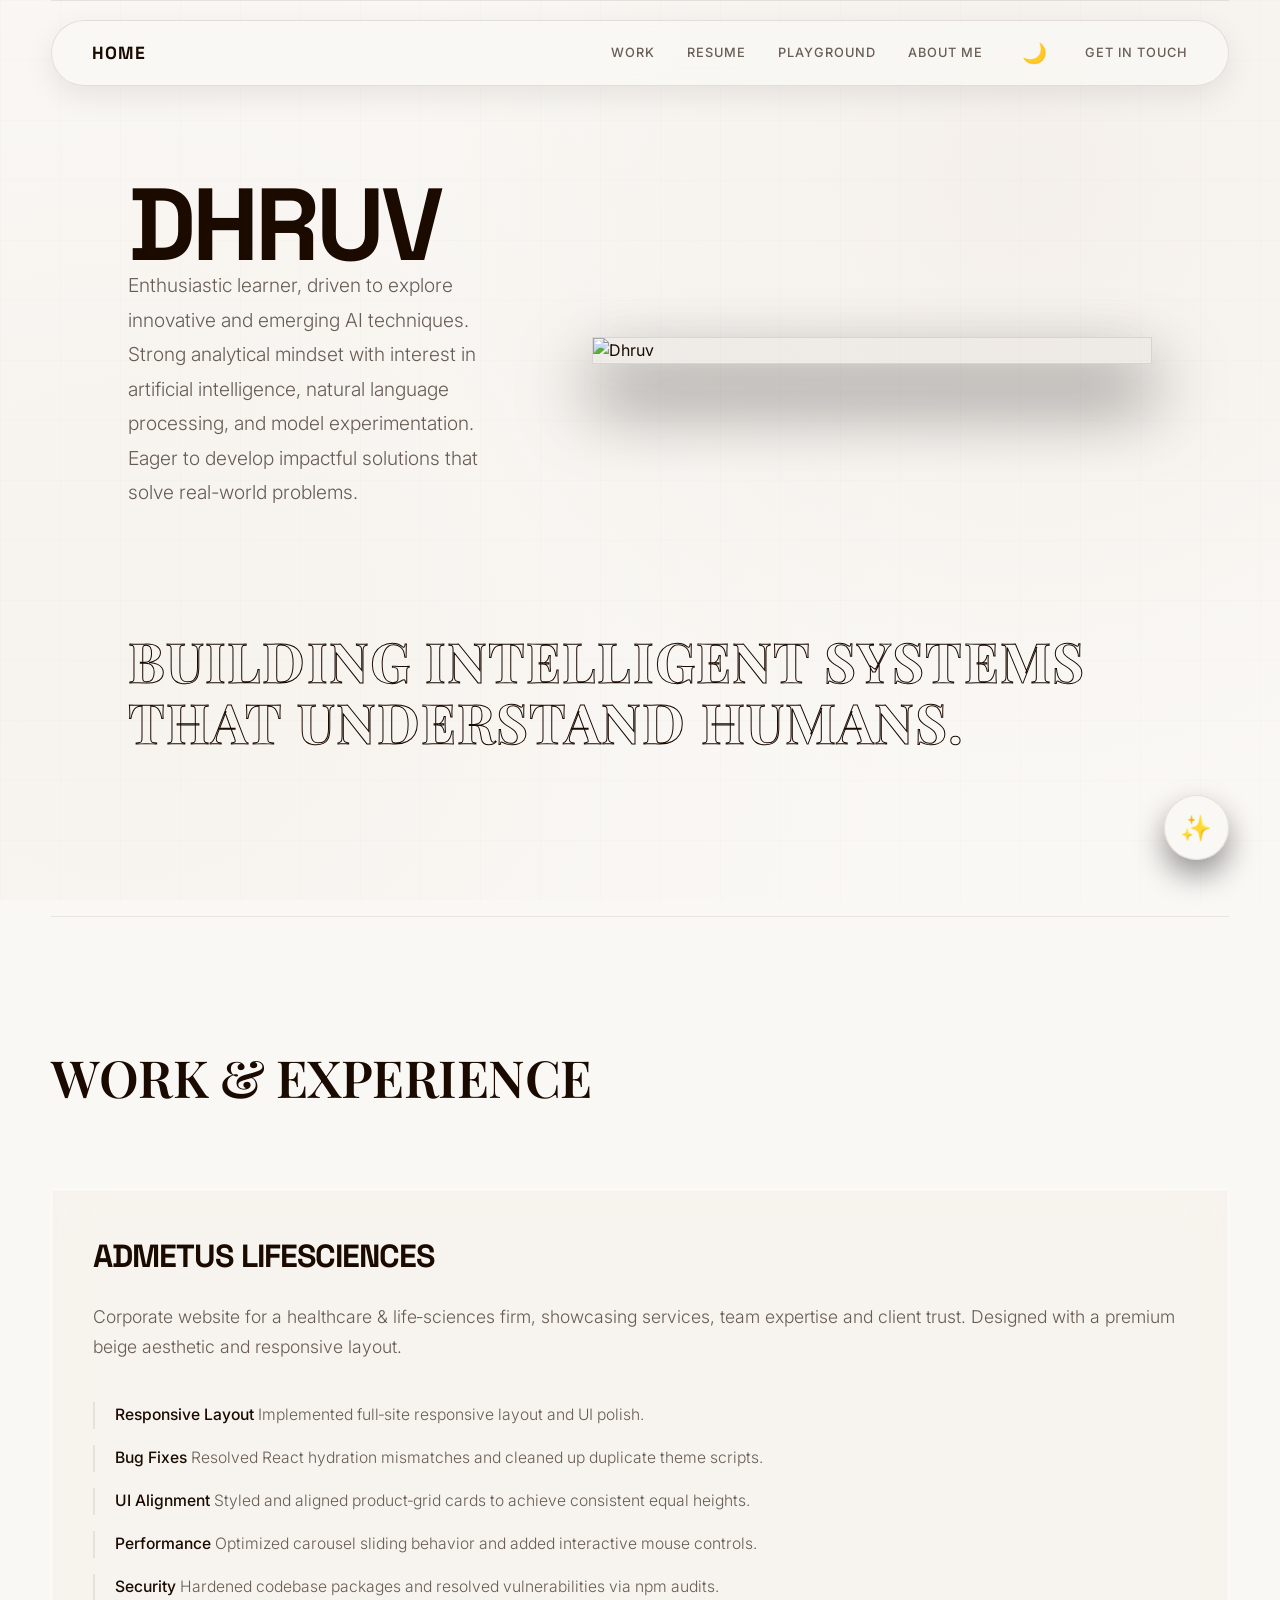
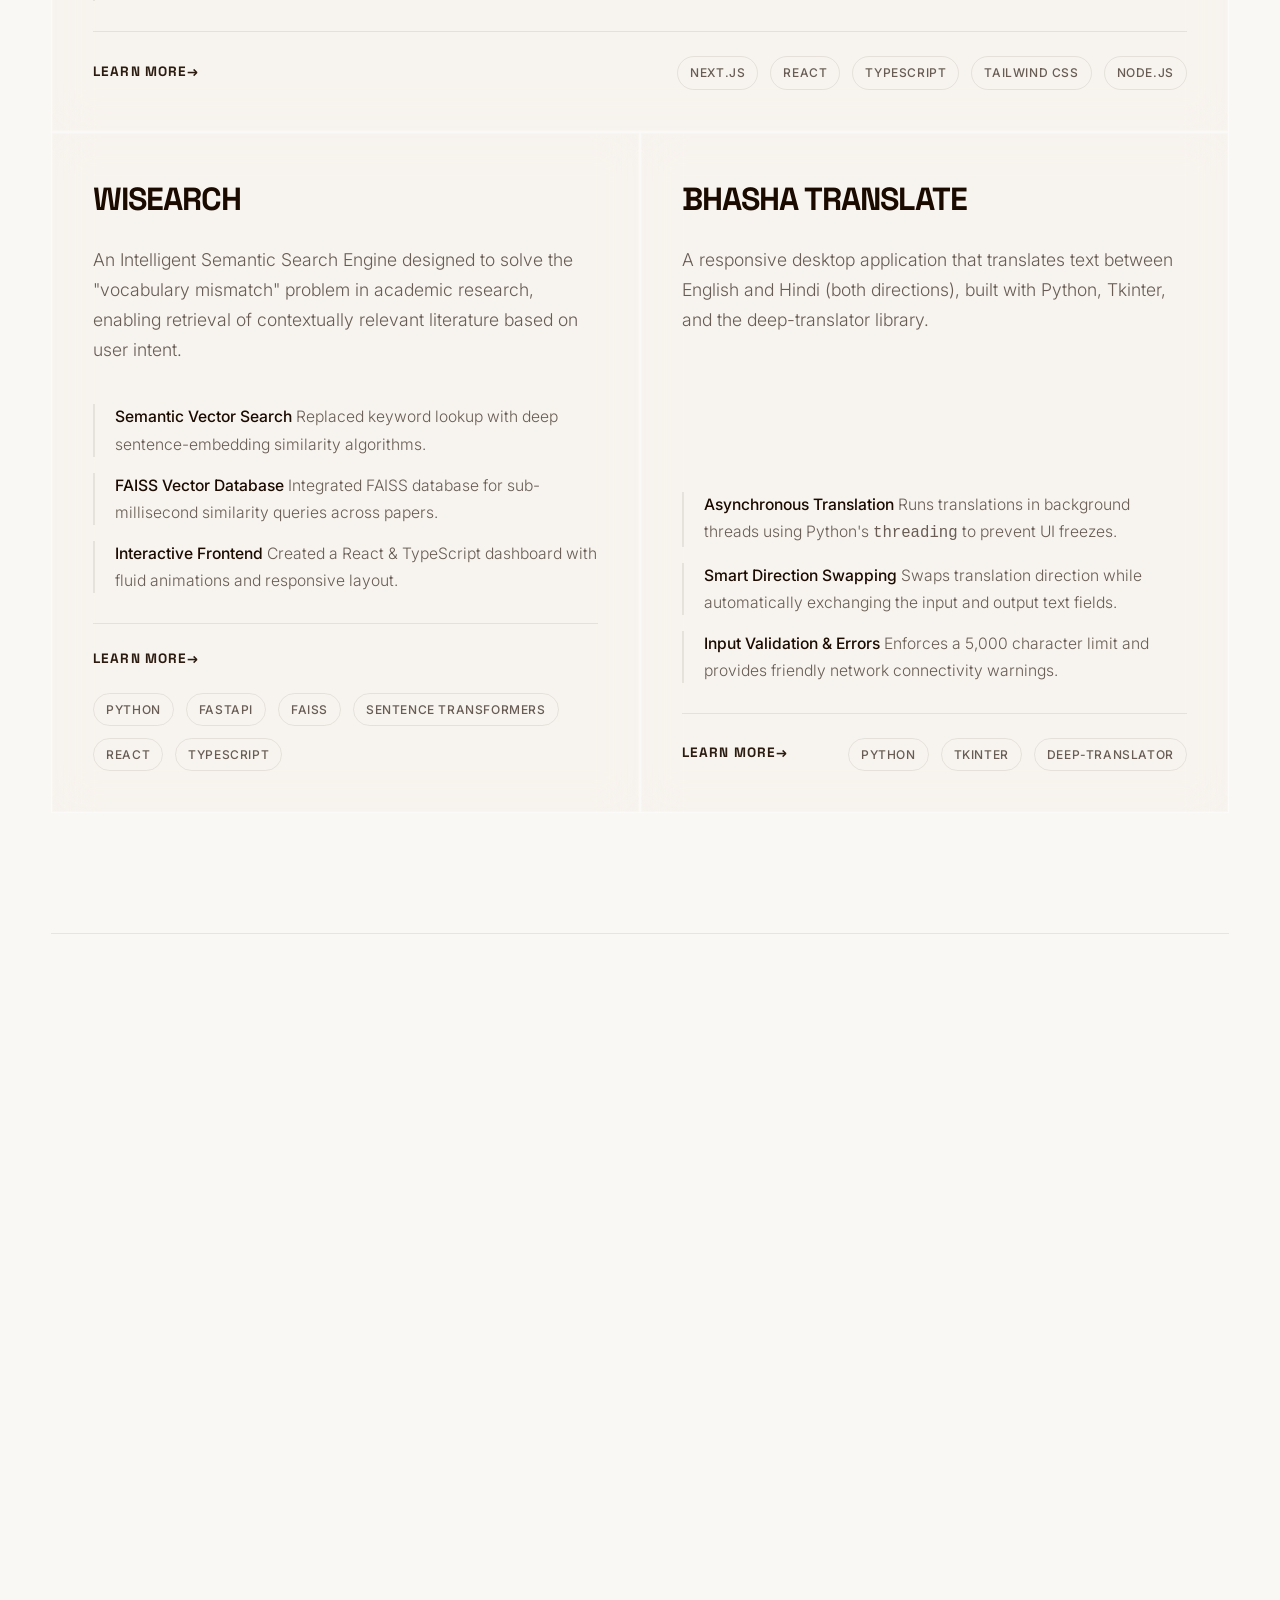
==== index.html @ 352e8704 "feat: update chatbot UI with new avatar, branding, and stylized control buttons" ====
<!DOCTYPE html>
<html lang="en">

<head>
    <meta charset="UTF-8">
    <meta name="viewport" content="width=device-width, initial-scale=1.0">
    <meta http-equiv="Cache-Control" content="no-cache, no-store, must-revalidate">
    <meta http-equiv="Pragma" content="no-cache">
    <meta http-equiv="Expires" content="0">
    <title>Dhruv — Personal Portfolio</title>
    <meta name="description" content="Dhruv's personal portfolio — Aspiring AI Engineer, Web Developer, and creative thinker building intelligent human-AI systems.">
    <link rel="icon" type="image/x-icon" href="favicon.ico">
    
    <!-- Open Graph / Facebook -->
    <meta property="og:type" content="website">
    <meta property="og:url" content="https://dhruv-portfolio-black.vercel.app/">
    <meta property="og:title" content="Dhruv — Personal Portfolio">
    <meta property="og:description" content="Aspiring AI Engineer and Web Developer building intelligent systems at the intersection of technology and human interaction.">
    <meta property="og:image" content="https://dhruv-portfolio-black.vercel.app/photo-3.png">

    <!-- Twitter -->
    <meta property="twitter:card" content="summary_large_image">
    <meta property="twitter:url" content="https://dhruv-portfolio-black.vercel.app/">
    <meta property="twitter:title" content="Dhruv — Personal Portfolio">
    <meta property="twitter:description" content="Aspiring AI Engineer and Web Developer building intelligent systems at the intersection of technology and human interaction.">
    <meta property="twitter:image" content="https://dhruv-portfolio-black.vercel.app/photo-3.png">

    <link rel="preconnect" href="https://fonts.googleapis.com">
    <link rel="preconnect" href="https://fonts.gstatic.com" crossorigin>
    <link
        href="https://fonts.googleapis.com/css2?family=Inter:wght@300;400;500;600;700&family=Playfair+Display:ital,wght@0,400;0,600;0,700;1,400&family=Space+Grotesk:wght@500;600;700;900&display=swap"
        rel="stylesheet">
    <link rel="stylesheet" href="style.css?v=3">
</head>

<body>
    <script>
        (function() {
            const storedTheme = localStorage.getItem('theme');
            const theme = storedTheme || (window.matchMedia('(prefers-color-scheme: light)').matches ? 'light' : 'dark');
            if (theme === 'light') {
                document.body.classList.add('light-mode');
            }
        })();
    </script>

    <nav>
        <a href="#home" class="nav-home">Home</a>
        <div class="nav-links">
            <a href="#work">Work</a>
            <a href="Dhruv_Resume.pdf" target="_blank" rel="noopener noreferrer">Resume</a>
            <a href="#playground">Playground</a>
            <a href="about.html">About Me</a>
            <button class="theme-toggle" id="themeToggle" aria-label="Toggle theme">
                <span class="theme-emoji">🌞</span>
            </button>
            <a href="#connect">Get in touch</a>
        </div>
    </nav>

    <div class="container">

        <section class="hero" id="home">
            <div class="hero-grid-split">
                <div class="hero-left-col">
                    <h1 class="hero-name-editorial">DHRUV</h1>
                    <p class="hero-bio-editorial">
                        Enthusiastic learner, driven to explore innovative and emerging AI techniques. Strong analytical
                        mindset with interest in artificial intelligence, natural language processing, and model
                        experimentation. Eager to develop impactful solutions that solve real-world problems.
                    </p>
                </div>
                <div class="hero-right-col">
                    <div class="portrait-frame-editorial">
                        <img src="photo-3.png" alt="Dhruv" class="hero-portrait-editorial">
                    </div>
                </div>
            </div>

            <div class="hero-massive">
                <div class="massive-row">
                    <span class="massive-text">Building intelligent systems<br>that understand humans.</span>
                </div>
            </div>
        </section>

        <section id="work">
            <h2 class="section-header">Work & Experience</h2>
            <div class="work-grid">

                <!-- Project: Admetus -->
                <div class="project-card large-card" id="project-admetus">
                    <h3>Admetus LifeSciences</h3>
                    <p class="brief">Corporate website for a healthcare &amp; life‑sciences firm, showcasing services,
                        team expertise and client trust. Designed with a premium beige aesthetic and responsive layout.
                    </p>

                    <div class="project-details-list">
                        <div class="detail-item">
                            <strong>Responsive Layout</strong> Implemented full‑site responsive layout and UI polish.
                        </div>
                        <div class="detail-item">
                            <strong>Bug Fixes</strong> Resolved React hydration mismatches and cleaned up duplicate
                            theme scripts.
                        </div>
                        <div class="detail-item">
                            <strong>UI Alignment</strong> Styled and aligned product‑grid cards to achieve consistent
                            equal heights.
                        </div>
                        <div class="detail-item">
                            <strong>Performance</strong> Optimized carousel sliding behavior and added interactive mouse
                            controls.
                        </div>
                        <div class="detail-item">
                            <strong>Security</strong> Hardened codebase packages and resolved vulnerabilities via npm
                            audits.
                        </div>
                    </div>

                    <div class="project-card-footer">
                        <a href="dhruv-work-admetus.html" class="learn-more" aria-label="Learn more about Admetus LifeSciences">Learn more</a>
                        <div class="tags">
                            <span class="tag">Next.js</span>
                            <span class="tag">React</span>
                            <span class="tag">TypeScript</span>
                            <span class="tag">Tailwind CSS</span>
                            <span class="tag">Node.js</span>
                        </div>
                    </div>
                </div>

                <!-- Project: WiSearch -->
                <div class="project-card" id="project-wisearch">
                    <h3>WiSearch</h3>
                    <p class="project-desc">
                        An Intelligent Semantic Search Engine designed to solve the "vocabulary mismatch" problem in
                        academic research, enabling retrieval of contextually relevant literature based on user intent.
                    </p>

                    <div class="project-details-list">
                        <div class="detail-item">
                            <strong>Semantic Vector Search</strong> Replaced keyword lookup with deep sentence-embedding
                            similarity algorithms.
                        </div>
                        <div class="detail-item">
                            <strong>FAISS Vector Database</strong> Integrated FAISS database for sub-millisecond
                            similarity queries across papers.
                        </div>
                        <div class="detail-item">
                            <strong>Interactive Frontend</strong> Created a React & TypeScript dashboard with fluid
                            animations and responsive layout.
                        </div>
                    </div>

                    <div class="project-card-footer">
                        <a href="dhruv-work-wisearch.html" class="learn-more" aria-label="Learn more about WiSearch">Learn more</a>
                        <div class="tags">
                            <span class="tag">Python</span>
                            <span class="tag">FastAPI</span>
                            <span class="tag">FAISS</span>
                            <span class="tag">Sentence Transformers</span>
                            <span class="tag">React</span>
                            <span class="tag">TypeScript</span>
                        </div>
                    </div>
                </div>

                <!-- Project: Bhasha Translate -->
                <div class="project-card" id="project-bhasha">
                    <h3>Bhasha Translate</h3>
                    <p class="project-desc">
                        A responsive desktop application that translates text between English and Hindi (both
                        directions), built with Python, Tkinter, and the deep-translator library.
                    </p>

                    <div class="project-details-list">
                        <div class="detail-item">
                            <strong>Asynchronous Translation</strong> Runs translations in background threads using
                            Python's <code>threading</code> to prevent UI freezes.
                        </div>
                        <div class="detail-item">
                            <strong>Smart Direction Swapping</strong> Swaps translation direction while automatically
                            exchanging the input and output text fields.
                        </div>
                        <div class="detail-item">
                            <strong>Input Validation &amp; Errors</strong> Enforces a 5,000 character limit and provides
                            friendly network connectivity warnings.
                        </div>
                    </div>

                    <div class="project-card-footer">
                        <a href="dhruv-work-bhasha.html" class="learn-more" aria-label="Learn more about Bhasha Translate">Learn more</a>
                        <div class="tags">
                            <span class="tag">Python</span>
                            <span class="tag">Tkinter</span>
                            <span class="tag">deep-translator</span>
                        </div>
                    </div>
                </div>

            </div>
        </section>


        <section id="playground">
            <h2 class="section-header">Recruiter Playground</h2>
            <div class="playground-area">
                <textarea id="jdInput"
                    placeholder="Paste a Job Description here to see how my profile matches the role..."></textarea>
                <button class="hero-btn" id="analyzeBtn"
                    style="margin: 0; background: transparent;">✨ Analyze Alignment</button>

                <div id="matchResult" class="match-result">
                    <div style="margin-bottom: 10px; font-weight: 500; text-transform: uppercase; font-size: 0.85rem;">
                        System Output</div>
                    <div id="matchContent" style="font-size: 1.1rem; font-weight: 300; white-space: pre-wrap;"></div>
                </div>
            </div>
        </section>

        <section id="connect" class="connect-section">
            <div class="connect-heading">LET'S BUILD SOMETHING.</div>
            <br>
            <div class="connect-sub">Whether it's an internship, a collaboration, or just a curious
                conversation<br>about AI — I'm always open.</div>

            <div class="connect-grid">
                <!-- Left Column: Contact Cards -->
                <div style="display: flex; flex-direction: column; gap: 20px;">
                    <!-- Email Card -->
                    <div class="contact-card" style="cursor: default;">
                        <div class="contact-icon">
                            <svg xmlns="http://www.w3.org/2000/svg" width="20" height="20" viewBox="0 0 24 24"
                                fill="none" stroke="currentColor" stroke-width="2" stroke-linecap="round"
                                stroke-linejoin="round">
                                <path d="M4 4h16c1.1 0 2 .9 2 2v12c0 1.1-.9 2-2 2H4c-1.1 0-2-.9-2-2V6c0-1.1.9-2 2-2z">
                                </path>
                                <polyline points="22,6 12,13 2,6"></polyline>
                            </svg>
                        </div>
                        <div class="contact-info">
                            <h4>Email</h4>
                            <p id="emailToCopy">danesdave2023@gmail.com</p>
                        </div>
                        <button class="contact-copy-btn" id="copyBtn" title="Copy Email">
                            <svg xmlns="http://www.w3.org/2000/svg" width="16" height="16" viewBox="0 0 24 24"
                                fill="none" stroke="currentColor" stroke-width="2" stroke-linecap="round"
                                stroke-linejoin="round">
                                <rect x="9" y="9" width="13" height="13" rx="2" ry="2"></rect>
                                <path d="M5 15H4a2 2 0 0 1-2-2V4a2 2 0 0 1 2-2h9a2 2 0 0 1 2 2v1"></path>
                            </svg>
                        </button>
                    </div>

                    <!-- LinkedIn Card -->
                    <a href="https://www.linkedin.com/in/dhruv-lohchab" target="_blank" rel="noopener noreferrer" class="contact-card">
                        <div class="contact-icon">
                            <svg xmlns="http://www.w3.org/2000/svg" width="20" height="20" viewBox="0 0 24 24"
                                fill="none" stroke="currentColor" stroke-width="2" stroke-linecap="round"
                                stroke-linejoin="round">
                                <path
                                    d="M16 8a6 6 0 0 1 6 6v7h-4v-7a2 2 0 0 0-2-2 2 2 0 0 0-2 2v7h-4v-7a6 6 0 0 1 6-6z">
                                </path>
                                <rect x="2" y="9" width="4" height="12"></rect>
                                <circle cx="4" cy="4" r="2"></circle>
                            </svg>
                        </div>
                        <div class="contact-info">
                            <h4>LinkedIn</h4>
                            <p>linkedin.com/in/dhruv-lohchab</p>
                        </div>
                    </a>

                    <!-- GitHub Card -->
                    <a href="https://github.com/Dhruv-Lohchab" target="_blank" rel="noopener noreferrer" class="contact-card">
                        <div class="contact-icon">
                            <svg xmlns="http://www.w3.org/2000/svg" width="20" height="20" viewBox="0 0 24 24"
                                fill="none" stroke="currentColor" stroke-width="2" stroke-linecap="round"
                                stroke-linejoin="round">
                                <path
                                    d="M9 19c-5 1.5-5-2.5-7-3m14 6v-3.87a3.37 3.37 0 0 0-.94-2.61c3.14-.35 6.44-1.54 6.44-7A5.44 5.44 0 0 0 20 4.77 5.07 5.07 0 0 0 19.91 1S18.73.65 16 2.48a13.38 13.38 0 0 0-7 0C6.27.65 5.09 1 5.09 1A5.07 5.07 0 0 0 5 4.77a5.44 5.44 0 0 0-1.5 3.78c0 5.42 3.3 6.61 6.44 7A3.37 3.37 0 0 0 9 18.13V22">
                                </path>
                            </svg>
                        </div>
                        <div class="contact-info">
                            <h4>GitHub</h4>
                            <p>github.com/Dhruv-Lohchab</p>
                        </div>
                    </a>
                </div>

                <!-- Right Column: Contact Form -->
                <form class="contact-form-container">
                    <input type="text" name="_honey" style="display: none;">
                    <div class="form-group">
                        <input type="text" name="name" placeholder="Name" class="form-input" required>
                    </div>
                    <div class="form-group">
                        <input type="email" name="email" placeholder="Email" class="form-input" required>
                    </div>
                    <div class="form-group">
                        <input type="text" name="subject" placeholder="Subject" class="form-input" required>
                    </div>
                    <div class="form-group">
                        <textarea name="message" placeholder="Message" class="form-input" required></textarea>
                    </div>
                    <div style="text-align: left;">
                        <button type="submit" class="form-submit-btn">Send Message</button>
                    </div>
                    <div class="form-status-msg" id="formStatusMsg"></div>
                </form>
            </div>
        </section>

    </div>

    <button class="floating-chat-btn" aria-label="Open Recruiter Assistant Chatbot">✨</button>
    <div class="chat-window" id="chatWindow">
        <div class="chat-header">
            <span style="display: flex; align-items: center; gap: 8px;">
                <span class="bot-avatar">🤖</span> D-Buddy
            </span>
            <span id="closeChatBtn" style="cursor:pointer; font-size: 1.5rem; line-height: 0.5;">&times;</span>
        </div>
        <div class="chat-messages" id="chatMessages">
            <div class="message bot">The Chatbot is resting! Please feel free to email me at danesdave2023@gmail.com.</div>
            <div class="message bot typing" id="typingIndicator" style="display: none;">Processing...</div>
        </div>
        <div class="chat-input-area">
            <input type="text" id="chatInput" placeholder="Ask D-Buddy a question...">
            <span id="sendChatBtn" style="cursor:pointer; font-weight: bold; font-size: 1.2rem; color: var(--accent);">➤</span>
        </div>
    </div>

    <script src="script.js"></script>
</body>

</html>
---- style.css ----
/* 
 * Dhruv's Portfolio - Premium Editorial UI Design System
 * Blending Bold Print Typography (Russell Brand) with Storytelling Simplicity (Gloria Lo)
 */

@import url('https://fonts.googleapis.com/css2?family=Inter:wght@300;400;500;600;700&family=Playfair+Display:ital,wght@0,400;0,600;0,700;1,400&family=Space+Grotesk:wght@500;600;700;900&display=swap');

:root {
    --bg-base: #1a0a00;
    --text-main: #fefefe;
    --text-muted: rgba(254, 254, 254, 0.65);
    --accent: #ebdcd0;
    /* Warm Cream Beige Accent */
    --accent-rgb: 235, 220, 208;
    --glass-bg: rgba(25, 12, 5, 0.45);
    --glass-border: rgba(235, 220, 208, 0.12);
    --border-light: rgba(255, 255, 255, 0.08);
    --shadow-color: rgba(0, 0, 0, 0.45);
}

body.light-mode {
    --bg-base: #faf8f5; /* Warm light paper background */
    --text-main: #1a0a00; /* Deep chocolate brown */
    --text-muted: rgba(26, 10, 0, 0.65); /* Muted brown */
    --accent: #2b1b10; /* Dark chocolate accent for readability on light mode */
    --accent-rgb: 43, 27, 16;
    --glass-bg: rgba(26, 10, 0, 0.03);
    --glass-border: rgba(26, 10, 0, 0.1);
    --border-light: rgba(26, 10, 0, 0.08);
    --shadow-color: rgba(26, 10, 0, 0.15);
}

/* --- Base & Reset --- */
* {
    margin: 0;
    padding: 0;
    box-sizing: border-box;
    scroll-behavior: smooth;
}

body {
    font-family: 'Inter', sans-serif;
    color: var(--text-main);
    background-color: var(--bg-base);
    /* Layered rich background: Gradients, Engineering Grid, and Tactile Noise */
    background-image:
        radial-gradient(circle at 80% 20%, rgba(235, 220, 208, 0.06) 0%, transparent 50%),
        radial-gradient(circle at 10% 70%, rgba(235, 220, 208, 0.04) 0%, transparent 60%),
        linear-gradient(rgba(255, 255, 255, 0.012) 1px, transparent 1px),
        linear-gradient(90deg, rgba(255, 255, 255, 0.012) 1px, transparent 1px),
        url("[data-uri]");
    background-size: 100% 100%, 100% 100%, 60px 60px, 60px 60px, auto;
    background-attachment: fixed;
    -webkit-font-smoothing: antialiased;
    overflow-x: hidden;
    line-height: 1.6;
    transition: background-color 0.4s ease, color 0.4s ease;
}

body.light-mode {
    background-image:
        radial-gradient(circle at 80% 20%, rgba(180, 140, 110, 0.08) 0%, transparent 50%),
        radial-gradient(circle at 10% 70%, rgba(180, 140, 110, 0.05) 0%, transparent 60%),
        linear-gradient(rgba(26, 10, 0, 0.01) 1px, transparent 1px),
        linear-gradient(90deg, rgba(26, 10, 0, 0.01) 1px, transparent 1px),
        url("[data-uri]");
}

h1,
h2,
h3,
.section-header,
.story-title,
.massive-text {
    font-family: 'Playfair Display', serif;
    letter-spacing: -0.01em;
}

.container {
    max-width: 1400px;
    margin: 0 auto;
    padding: 0 4vw;
}

/* --- Floating Navigation Bar --- */
nav {
    position: fixed;
    top: 20px;
    left: 4vw;
    right: 4vw;
    padding: 1rem 2.5rem;
    display: flex;
    justify-content: space-between;
    align-items: center;
    z-index: 1000;
    background: rgba(26, 10, 0, 0.65);
    backdrop-filter: blur(20px);
    -webkit-backdrop-filter: blur(20px);
    border: 1px solid var(--glass-border);
    border-radius: 100px;
    box-shadow: 0 10px 30px rgba(0, 0, 0, 0.5);
    animation: fadeInDown 0.8s cubic-bezier(0.16, 1, 0.3, 1) both;
}

.nav-home {
    font-family: 'Space Grotesk', sans-serif;
    font-weight: 700;
    font-size: 1.1rem;
    color: var(--text-main);
    text-decoration: none;
    text-transform: uppercase;
    letter-spacing: 0.05em;
    position: relative;
    overflow: hidden;
}

.nav-home::after {
    content: '';
    position: absolute;
    bottom: -2px;
    left: 0;
    width: 100%;
    height: 1px;
    background: var(--accent);
    transform: scaleX(0);
    transform-origin: right;
    transition: transform 0.4s ease;
}

.nav-home:hover::after {
    transform: scaleX(1);
    transform-origin: left;
}

.nav-links {
    display: flex;
    gap: 2rem;
    align-items: center;
}

.nav-links a {
    color: var(--text-muted);
    text-decoration: none;
    font-size: 0.8rem;
    text-transform: uppercase;
    letter-spacing: 0.08em;
    font-weight: 500;
    transition: color 0.3s ease, transform 0.3s ease;
}

.nav-links a:hover {
    color: var(--text-main);
}.theme-toggle {
    background: transparent;
    border: none;
    cursor: pointer;
    color: var(--text-muted);
    display: flex;
    align-items: center;
    justify-content: center;
    padding: 6px;
    border-radius: 50%;
    transition: color 0.3s ease, background-color 0.3s ease, transform 0.3s ease;
}

.theme-toggle:hover {
    color: var(--text-main);
    background-color: var(--border-light);
    transform: scale(1.1);
}

.theme-emoji {
    font-size: 1.25rem;
    font-family: inherit;
    line-height: 1;
    display: inline-block;
    color: initial !important;
    filter: none !important;
    opacity: 1 !important;
    font-style: normal;
    text-shadow: none !important;
    transition: transform 0.2s ease;
}

.theme-toggle:hover .theme-emoji {
    transform: scale(1.1);
}

.theme-toggle:active .theme-emoji {
    transform: scale(0.9);
}
/* --- Hero Section --- */
.hero {
    min-height: 100vh;
    display: flex;
    flex-direction: column;
    justify-content: space-between;
    padding-top: 20vh;
    /* 20% top gap from viewport */
    position: relative;
}

.hero-grid-split {
    display: grid;
    grid-template-columns: 1fr 1.4fr;
    gap: 5vw;
    width: 80vw;
    /* Strict 80% width, leaving exactly 10% gap on each side */
    max-width: 1600px;
    margin: 0 auto;
    align-items: stretch;
    /* Stretch left column to match photo height */
    animation: fadeIn 1.2s cubic-bezier(0.16, 1, 0.3, 1) both;
}

.hero-left-col {
    display: flex;
    flex-direction: column;
    padding-bottom: 10px;
}

.hero-name-editorial {
    font-family: 'Space Grotesk', sans-serif;
    font-weight: 900;
    font-size: clamp(5rem, 8vw, 8.5rem);
    /* Increased size */
    text-transform: uppercase;
    color: var(--text-main);
    line-height: 0.85;
    letter-spacing: -0.04em;
    margin-top: auto;
    margin-bottom: auto;
    animation: fadeInUp 1s cubic-bezier(0.16, 1, 0.3, 1) both;
}

.hero-bio-editorial {
    font-size: 1.2rem;
    font-weight: 300;
    color: var(--text-muted);
    line-height: 1.8;
    animation: fadeInUp 1.2s cubic-bezier(0.16, 1, 0.3, 1) 0.2s both;
}

.hero-right-col {
    display: flex;
    justify-content: center;
    align-items: center;
    animation: fadeIn 1.2s cubic-bezier(0.16, 1, 0.3, 1) 0.1s both;
}

/* Elegant Portrait Frame - Full size uncropped style */
.portrait-frame-editorial {
    width: 100%;
    height: auto;
    /* Display full size, no landscape crop */
    border-radius: 0;
    /* Straight edges like Russell Brand's */
    overflow: hidden;
    position: relative;
    border: 1px solid var(--glass-border);
    background: var(--glass-bg);
    box-shadow:
        0 35px 70px rgba(0, 0, 0, 0.65),
        0 0 50px rgba(235, 220, 208, 0.07);
    transition: transform 0.6s cubic-bezier(0.16, 1, 0.3, 1);
}

.portrait-frame-editorial::after {
    content: '';
    position: absolute;
    inset: 0;
    border-radius: 0;
    border: 1px solid rgba(255, 255, 255, 0.05);
    pointer-events: none;
    z-index: 3;
}

.hero-portrait-editorial {
    width: 100%;
    height: auto;
    /* Scale height proportionally to display full image */
    display: block;
    image-rendering: auto;
    /* Smooth photographic scaling */
    transition: transform 0.6s cubic-bezier(0.16, 1, 0.3, 1);
}

.portrait-frame-editorial:hover .hero-portrait-editorial {
    transform: scale(1.02) rotate(0.3deg);
}



/* Massive Footer Heading */
.hero-massive {
    width: 80vw;
    max-width: 1600px;
    margin: 80px auto 5vh auto; /* Centered, matching hero-grid-split layout */
    padding-top: 30px;
}

.massive-row {
    width: 100%;
    overflow: hidden;
}

.massive-text {
    font-size: clamp(2rem, 4.3vw, 4.5rem); /* Decreased font size to prevent overflow */
    font-weight: 700;
    text-transform: uppercase;
    line-height: 1.1;
    color: transparent;
    -webkit-text-stroke: 1px #ffffff;
    /* White outline by default */
    display: block;
    white-space: nowrap;
    letter-spacing: 0.02em;
    transition: color 0.4s ease, -webkit-text-stroke 0.4s ease;
}

.hero-massive:hover .massive-text {
    -webkit-text-stroke: 1px #ffffff;
    /* Keep white outline */
    color: #ffffff;
    /* Transition to solid white fill */
}

/* --- Premium Buttons --- */
.hero-btn {
    display: inline-flex;
    align-items: center;
    justify-content: center;
    padding: 14px 36px;
    border: 1px solid var(--accent);
    border-radius: 100px;
    color: var(--text-main);
    text-decoration: none;
    font-size: 0.85rem;
    text-transform: uppercase;
    letter-spacing: 0.08em;
    font-weight: 600;
    transition: all 0.4s cubic-bezier(0.16, 1, 0.3, 1);
    backdrop-filter: blur(10px);
    background: rgba(235, 220, 208, 0.03);
}

.hero-btn:hover {
    background: var(--accent);
    color: #000;
    box-shadow: 0 10px 25px rgba(235, 220, 208, 0.2);
    transform: translateY(-2px);
}

/* --- Sections Configuration --- */
section {
    padding: 120px 0;
    border-top: 1px solid var(--border-light);
}

.section-header {
    margin-bottom: 70px;
    font-size: clamp(2.2rem, 4vw, 3.2rem);
    font-weight: 600;
    text-transform: uppercase;
    letter-spacing: -0.01em;
    position: relative;
    display: inline-block;
}



/* --- Work (Bento Grid) --- */
.work-grid {
    display: grid;
    grid-template-columns: repeat(2, 1fr);
    gap: 2px;
    background: rgba(255, 255, 255, 0.15);
    border: 1px solid rgba(255, 255, 255, 0.25);
}

.project-card {
    background: rgba(222, 200, 175, 0.12);
    backdrop-filter: blur(20px);
    -webkit-backdrop-filter: blur(20px);
    border: 1px solid rgba(255, 255, 255, 0.2);
    border-radius: 0;
    padding: 40px;
    display: flex;
    flex-direction: column;
    transition: all 0.4s cubic-bezier(0.16, 1, 0.3, 1);
    position: relative;
    overflow: hidden;
    color: var(--text-main);
}

.project-card::before {
    content: '';
    position: absolute;
    top: 0;
    left: 0;
    width: 100%;
    height: 100%;
    background: linear-gradient(135deg, rgba(var(--accent-rgb), 0.06) 0%, transparent 100%);
    opacity: 0;
    transition: opacity 0.4s ease;
}

.project-card:hover {
    transform: translateY(-4px);
    box-shadow: 0 20px 40px var(--shadow-color);
}

.project-card:hover::before {
    opacity: 1;
}

.project-card.large-card {
    grid-column: span 2;
}

.project-details-list {
    margin-bottom: 30px;
    display: flex;
    flex-direction: column;
    gap: 16px;
    z-index: 1;
    text-align: left;
}

.detail-item {
    font-size: 0.98rem;
    font-weight: 300;
    color: var(--text-muted);
    line-height: 1.6;
    border-left: 2px solid var(--border-light);
    padding-left: 20px;
    transition: border-color 0.3s ease;
}

.project-card:hover .detail-item {
    border-left-color: var(--accent);
}

.detail-item strong {
    color: var(--text-main);
    font-weight: 500;
    display: inline-block;
    margin-bottom: 2px;
}

.project-card h3 {
    font-family: 'Space Grotesk', sans-serif;
    font-weight: 700;
    font-size: 2rem;
    margin-bottom: 20px;
    text-transform: uppercase;
    letter-spacing: -0.03em;
    color: var(--text-main);
    z-index: 1;
}

.project-card p {
    font-size: 1.1rem;
    font-weight: 300;
    color: var(--text-muted);
    margin-bottom: 40px;
    flex-grow: 1;
    line-height: 1.7;
    z-index: 1;
}

.tags {
    display: flex;
    gap: 12px;
    flex-wrap: wrap;
    z-index: 1;
}

.tag {
    font-size: 0.75rem;
    padding: 6px 12px;
    border: 1px solid var(--border-light);
    border-radius: 100px;
    text-transform: uppercase;
    font-family: 'Inter', sans-serif;
    font-weight: 500;
    letter-spacing: 0.05em;
    color: var(--text-muted);
    transition: all 0.3s ease;
    background: transparent;
}

.project-card:hover .tag {
    border-color: var(--glass-border);
    color: var(--text-main);
}

.project-card-footer {
    display: flex;
    justify-content: space-between;
    align-items: center;
    margin-top: auto;
    flex-wrap: wrap;
    gap: 20px;
    padding-top: 24px;
    border-top: 1px solid var(--border-light);
    z-index: 1;
}

.learn-more {
    font-family: 'Space Grotesk', sans-serif;
    font-size: 0.85rem;
    font-weight: 700;
    text-transform: uppercase;
    letter-spacing: 0.08em;
    color: var(--accent);
    text-decoration: none;
    display: inline-flex;
    align-items: center;
    transition: all 0.3s ease;
    border-bottom: 1px solid transparent;
    padding-bottom: 2px;
}

.learn-more::after {
    content: ' →';
    display: inline-block;
    transition: transform 0.3s cubic-bezier(0.16, 1, 0.3, 1);
}

.learn-more:hover {
    color: var(--text-main);
    border-bottom-color: var(--accent);
}

.learn-more:hover::after {
    transform: translateX(5px);
}

/* --- Project Detail Pages (Premium Editorial UI) --- */
.detail-section {
    max-width: 850px;
    margin: 0 auto;
    padding: 180px 4vw 100px 4vw;
    animation: fadeInUp 0.8s cubic-bezier(0.16, 1, 0.3, 1) both;
}

.detail-section h1 {
    font-size: clamp(2.8rem, 5vw, 4.5rem);
    font-weight: 700;
    line-height: 1.1;
    margin-bottom: 24px;
    color: var(--text-main);
    letter-spacing: -0.02em;
    border-bottom: 1px solid var(--border-light);
    padding-bottom: 24px;
}

.detail-section .overview {
    font-size: 1.25rem;
    font-weight: 300;
    color: var(--text-muted);
    line-height: 1.8;
    margin-bottom: 50px;
}

.detail-section h2 {
    font-family: 'Space Grotesk', sans-serif;
    font-size: 1.2rem;
    font-weight: 700;
    text-transform: uppercase;
    letter-spacing: 0.08em;
    color: var(--accent);
    margin-top: 50px;
    margin-bottom: 24px;
    border-bottom: 1px solid var(--border-light);
    padding-bottom: 10px;
}

.detail-section p {
    font-size: 1.1rem;
    font-weight: 300;
    color: var(--text-muted);
    line-height: 1.85;
    margin-bottom: 30px;
}

.detail-section .contributions {
    list-style: none;
    padding-left: 0;
    display: flex;
    flex-direction: column;
    gap: 18px;
    margin-bottom: 40px;
}

.detail-section .contributions li {
    font-size: 1.05rem;
    font-weight: 300;
    color: var(--text-muted);
    line-height: 1.7;
    position: relative;
    padding-left: 28px;
}

.detail-section .contributions li::before {
    content: "—";
    position: absolute;
    left: 0;
    color: var(--accent);
    font-weight: 700;
}

.detail-section a {
    color: var(--accent);
    text-decoration: none;
    border-bottom: 1px solid rgba(var(--accent-rgb), 0.3);
    transition: all 0.3s ease;
}

.detail-section a:hover {
    color: var(--text-main);
    border-bottom-color: var(--accent);
}

.detail-section .button {
    display: inline-flex;
    align-items: center;
    justify-content: center;
    padding: 14px 36px;
    border: 1px solid var(--accent);
    border-radius: 100px;
    color: var(--text-main);
    text-decoration: none;
    font-size: 0.85rem;
    text-transform: uppercase;
    letter-spacing: 0.08em;
    font-weight: 600;
    transition: all 0.4s cubic-bezier(0.16, 1, 0.3, 1);
    backdrop-filter: blur(10px);
    background: rgba(235, 220, 208, 0.03);
    margin-top: 40px;
    border-bottom: 1px solid var(--accent); /* Override generic link border-bottom */
}

.detail-section .button:hover {
    background: var(--accent);
    color: #000;
    box-shadow: 0 10px 25px rgba(235, 220, 208, 0.2);
    transform: translateY(-2px);
}


/* --- Skills List --- */
.list-row {
    display: grid;
    grid-template-columns: 0.8fr 1.2fr;
    border-bottom: 1px solid var(--border-light);
    padding: 40px 0;
    align-items: center;
    transition: border-color 0.3s ease;
}

.list-row:hover {
    border-color: rgba(235, 220, 208, 0.3);
}

.list-label {
    font-family: 'Space Grotesk', sans-serif;
    font-weight: 700;
    font-size: 1.3rem;
    text-transform: uppercase;
    letter-spacing: 0.02em;
    color: var(--text-main);
    transition: color 0.3s ease;
}

.list-row:hover .list-label {
    color: var(--accent);
}

.list-content {
    font-weight: 300;
    font-size: 1.15rem;
    color: var(--text-muted);
    line-height: 1.8;
}

/* --- About Me Storytelling --- */
.about-section {
    position: relative;
}

.about-grid {
    display: grid;
    grid-template-columns: 1.15fr 0.85fr;
    gap: 5rem;
    align-items: start;
}

.about-story {
    display: flex;
    flex-direction: column;
    gap: 1.8rem;
}

.story-title {
    font-size: 2.4rem;
    font-weight: 600;
    margin-bottom: 0.5rem;
    color: var(--text-main);
    line-height: 1.2;
}

.story-paragraph {
    font-size: 1.15rem;
    font-weight: 300;
    color: var(--text-muted);
    line-height: 1.8;
}

/* Dropcap decoration on the first letter of story */
.story-paragraph:first-of-type::first-letter {
    font-family: 'Playfair Display', serif;
    font-size: 4rem;
    font-weight: 700;
    float: left;
    margin-right: 12px;
    line-height: 0.85;
    color: var(--accent);
}

.about-cta {
    margin-top: 1rem;
}

/* Staggered Masonry Gallery */
.about-gallery {
    display: flex;
    gap: 25px;
}

.gallery-col {
    flex: 1;
    display: flex;
    flex-direction: column;
    gap: 25px;
}

.gallery-col:nth-child(2) {
    margin-top: 45px;
}

.gallery-image {
    width: 100%;
    border-radius: 16px;
    object-fit: cover;
    border: 1px solid var(--border-light);
    box-shadow: 0 15px 35px rgba(0, 0, 0, 0.4);
    transition: all 0.5s cubic-bezier(0.16, 1, 0.3, 1);
}

.gallery-image:hover {
    transform: translateY(-8px) scale(1.02);
    border-color: var(--glass-border);
    box-shadow:
        0 25px 45px rgba(0, 0, 0, 0.5),
        0 0 30px rgba(235, 220, 208, 0.05);
}

.gallery-image.img-1 {
    height: 260px;
}

.gallery-image.img-2 {
    height: 200px;
}

.gallery-image.img-3 {
    height: 410px;
}

/* --- Recruiter Playground --- */
.playground-area {
    background: var(--glass-bg);
    backdrop-filter: blur(25px);
    -webkit-backdrop-filter: blur(25px);
    border: 1px solid var(--glass-border);
    border-radius: 20px;
    padding: 50px;
    box-shadow: 0 30px 60px rgba(0, 0, 0, 0.4);
}

textarea {
    width: 100%;
    background: transparent;
    border: none;
    border-bottom: 1px solid rgba(255, 255, 255, 0.15);
    color: var(--text-main);
    font-family: inherit;
    font-size: 1.25rem;
    padding: 20px 0;
    resize: vertical;
    min-height: 120px;
    outline: none;
    margin-bottom: 40px;
    font-weight: 300;
    transition: border-color 0.3s ease;
}

textarea:focus {
    border-bottom-color: var(--accent);
}

textarea::placeholder {
    color: var(--text-muted);
    opacity: 0.6;
}

.match-result {
    margin-top: 40px;
    padding-top: 40px;
    border-top: 1px solid var(--border-light);
    display: none;
}

/* --- Connect Footer --- */
.connect-section {
    padding: 15vh 0;
    text-align: center;
    display: flex;
    flex-direction: column;
    align-items: center;
}

.connect-heading {
    font-size: clamp(3.2rem, 5.5vw, 6.2rem);
    font-weight: 900;
    text-transform: uppercase;
    letter-spacing: -0.03em;
    line-height: 1;
    color: var(--text-main);
}

.connect-sub {
    font-size: 1.15rem;
    color: var(--text-muted);
    max-width: 600px;
    margin-bottom: 70px;
    line-height: 1.8;
}

.email-display {
    font-family: 'Space Grotesk', sans-serif;
    font-size: clamp(1.8rem, 3.5vw, 3.2rem);
    font-weight: 700;
    letter-spacing: -0.01em;
    margin-bottom: 30px;
    border-bottom: 2px solid rgba(235, 220, 208, 0.25);
    padding-bottom: 10px;
    transition: border-color 0.4s ease;
    color: var(--text-main);
}

.email-display:hover {
    border-bottom-color: var(--accent);
}

.social-footer {
    margin-top: 80px;
    display: flex;
    gap: 50px;
}

.social-footer a {
    color: var(--text-muted);
    text-decoration: none;
    text-transform: uppercase;
    font-family: 'Space Grotesk', sans-serif;
    font-size: 0.95rem;
    font-weight: 600;
    letter-spacing: 0.08em;
    border-bottom: 1px solid transparent;
    transition: all 0.3s ease;
}

.social-footer a:hover {
    color: var(--accent);
    border-color: var(--accent);
}

/* --- Interactive Chat Bot --- */
.floating-chat-btn {
    position: fixed;
    bottom: 40px;
    right: 4vw;
    width: 65px;
    height: 65px;
    border-radius: 50%;
    background: rgba(26, 10, 0, 0.7);
    backdrop-filter: blur(15px);
    -webkit-backdrop-filter: blur(15px);
    border: 1px solid var(--glass-border);
    color: white;
    font-size: 1.6rem;
    display: flex;
    justify-content: center;
    align-items: center;
    cursor: pointer;
    z-index: 1000;
    box-shadow:
        0 15px 30px rgba(0, 0, 0, 0.4),
        0 0 20px rgba(235, 220, 208, 0.1);
    transition: all 0.3s cubic-bezier(0.16, 1, 0.3, 1);
}

.floating-chat-btn:hover {
    transform: scale(1.08) translateY(-3px);
    background: var(--accent);
    color: #000;
    box-shadow: 0 20px 40px rgba(235, 220, 208, 0.25);
}

.chat-window {
    position: fixed;
    bottom: 125px;
    right: 4vw;
    width: 410px;
    height: 520px;
    background: rgba(18, 7, 0, 0.85);
    backdrop-filter: blur(25px);
    -webkit-backdrop-filter: blur(25px);
    border: 1px solid var(--glass-border);
    border-radius: 20px;
    display: flex;
    flex-direction: column;
    z-index: 1000;
    opacity: 0;
    pointer-events: none;
    transform: translateY(20px) scale(0.95);
    transition: all 0.4s cubic-bezier(0.16, 1, 0.3, 1);
    box-shadow: 0 30px 60px rgba(0, 0, 0, 0.6);
}

.chat-window.open {
    opacity: 1;
    pointer-events: all;
    transform: translateY(0) scale(1);
}

.chat-header {
    padding: 24px;
    border-bottom: 1px solid var(--border-light);
    display: flex;
    justify-content: space-between;
    text-transform: uppercase;
    font-family: 'Space Grotesk', sans-serif;
    font-weight: 700;
    font-size: 0.85rem;
    letter-spacing: 0.08em;
}

.chat-messages {
    flex-grow: 1;
    padding: 24px;
    overflow-y: auto;
    display: flex;
    flex-direction: column;
    gap: 20px;
}

.message {
    max-width: 80%;
    padding: 14px 20px;
    font-size: 0.95rem;
    font-weight: 300;
    line-height: 1.6;
    border-radius: 14px;
}

.message.bot {
    background: rgba(255, 255, 255, 0.04);
    color: var(--text-main);
    align-self: flex-start;
    border-bottom-left-radius: 2px;
    border: 1px solid rgba(255, 255, 255, 0.03);
}

.message.user {
    background: var(--accent);
    color: #000;
    font-weight: 500;
    align-self: flex-end;
    border-bottom-right-radius: 2px;
    box-shadow: 0 4px 15px rgba(235, 220, 208, 0.15);
}

.chat-input-area {
    padding: 24px;
    border-top: 1px solid var(--border-light);
    display: flex;
    gap: 15px;
    align-items: center;
}

.chat-input-area input {
    flex-grow: 1;
    background: transparent;
    border: none;
    color: white;
    font-family: inherit;
    font-size: 0.95rem;
    outline: none;
    border-bottom: 1px solid transparent;
    transition: border-bottom-color 0.2s ease;
}

.chat-input-area input:focus {
    border-bottom-color: var(--accent);
}

.chat-input-area span {
    font-family: 'Space Grotesk', sans-serif;
    font-size: 0.8rem;
    font-weight: 700;
    letter-spacing: 0.05em;
    color: var(--accent);
}

/* --- Animations --- */
@keyframes fadeInUp {
    from {
        opacity: 0;
        transform: translateY(30px);
    }

    to {
        opacity: 1;
        transform: translateY(0);
    }
}

@keyframes fadeInDown {
    from {
        opacity: 0;
        transform: translateY(-20px);
    }

    to {
        opacity: 1;
        transform: translateY(0);
    }
}

@keyframes fadeIn {
    from {
        opacity: 0;
    }

    to {
        opacity: 1;
    }
}

/* --- Light Mode Component Overrides --- */
body.light-mode nav {
    background: rgba(250, 248, 245, 0.75);
    box-shadow: 0 10px 30px rgba(26, 10, 0, 0.08);
}

body.light-mode .massive-text {
    -webkit-text-stroke: 1px #1a0a00;
    color: transparent;
}

body.light-mode .hero-massive:hover .massive-text {
    color: #1a0a00;
    -webkit-text-stroke: 1px #1a0a00;
}

body.light-mode .floating-chat-btn {
    background: rgba(250, 248, 245, 0.85);
    color: #1a0a00;
}

body.light-mode .chat-window {
    background: rgba(250, 248, 245, 0.92);
}

body.light-mode .chat-input-area input {
    color: #1a0a00;
}

body.light-mode .message.bot {
    background: rgba(26, 10, 0, 0.04);
    border-color: rgba(26, 10, 0, 0.06);
}

body.light-mode textarea {
    border-bottom-color: rgba(26, 10, 0, 0.15);
}

/* --- About Page (Gloria Lo Inspired) --- */
.about-hero {
    min-height: 60vh;
    display: flex;
    flex-direction: column;
    justify-content: center;
    align-items: center;
    text-align: center;
    padding-top: 18vh;
    padding-bottom: 6vh;
    animation: fadeIn 1s ease both;
}

.about-hero .greeting {
    font-family: 'Playfair Display', serif;
    font-size: clamp(2.8rem, 5vw, 4.5rem);
    font-weight: 700;
    color: var(--text-main);
    line-height: 1.2;
    margin-bottom: 1.5rem;
    letter-spacing: -0.02em;
}

.about-hero .greeting em {
    font-style: italic;
    color: var(--accent);
}

.about-hero .tagline {
    font-size: 1.25rem;
    font-weight: 300;
    color: var(--text-muted);
    max-width: 620px;
    line-height: 1.8;
}

/* Profile Grid: Image + Story */
.about-profile-grid {
    display: grid;
    grid-template-columns: 1fr 1.3fr;
    gap: 5rem;
    align-items: start;
    padding: 80px 0;
    animation: fadeInUp 0.8s ease both;
}

.about-portrait-wrap {
    position: relative;
}

.about-portrait-wrap img {
    width: 100%;
    border-radius: 0;
    border: 1px solid var(--glass-border);
    box-shadow: 0 30px 60px rgba(0, 0, 0, 0.5);
    display: block;
}

.about-narrative {
    display: flex;
    flex-direction: column;
    gap: 1.6rem;
}

.about-narrative h2 {
    font-family: 'Space Grotesk', sans-serif;
    font-size: 1.4rem;
    font-weight: 700;
    text-transform: uppercase;
    letter-spacing: 0.06em;
    color: var(--accent);
    margin-bottom: 0.5rem;
}

.about-narrative p {
    font-size: 1.1rem;
    font-weight: 300;
    color: var(--text-muted);
    line-height: 1.85;
}

.about-narrative p strong {
    color: var(--text-main);
    font-weight: 600;
}

/* Value / Strengths Cards */
.about-values-section {
    padding: 100px 0;
}

.about-values-section h2 {
    font-family: 'Space Grotesk', sans-serif;
    font-size: 1.2rem;
    font-weight: 700;
    text-transform: uppercase;
    letter-spacing: 0.08em;
    color: var(--text-muted);
    margin-bottom: 50px;
}

.value-cards-grid {
    display: grid;
    grid-template-columns: repeat(3, 1fr);
    gap: 28px;
}

.value-card {
    background: var(--glass-bg);
    border: 1px solid var(--glass-border);
    border-radius: 16px;
    padding: 40px 32px;
    transition: all 0.4s cubic-bezier(0.16, 1, 0.3, 1);
}

.value-card:hover {
    transform: translateY(-6px);
    border-color: var(--accent);
    box-shadow: 0 15px 35px var(--shadow-color);
}

.value-card .value-icon {
    font-size: 2rem;
    margin-bottom: 18px;
    display: block;
}

.value-card h3 {
    font-family: 'Space Grotesk', sans-serif;
    font-size: 1.15rem;
    font-weight: 700;
    text-transform: uppercase;
    letter-spacing: 0.03em;
    color: var(--text-main);
    margin-bottom: 12px;
}

.value-card p {
    font-size: 0.95rem;
    font-weight: 300;
    color: var(--text-muted);
    line-height: 1.75;
}




/* --- Restructured Connect / Contact Section --- */
.connect-grid {
    display: grid;
    grid-template-columns: 1fr 1.2fr;
    gap: 40px;
    width: 100%;
    max-width: 1100px;
    margin: 60px auto 0 auto;
    text-align: left;
    z-index: 1;
}

.contact-card {
    background: var(--glass-bg);
    border: 1px solid var(--glass-border);
    border-radius: 16px;
    padding: 24px;
    display: flex;
    align-items: center;
    gap: 20px;
    transition: all 0.4s cubic-bezier(0.16, 1, 0.3, 1);
    position: relative;
    color: var(--text-main);
    text-decoration: none;
}

.contact-card:hover {
    transform: translateY(-4px);
    border-color: var(--accent);
    box-shadow: 0 15px 30px var(--shadow-color);
}

.contact-icon {
    width: 48px;
    height: 48px;
    border-radius: 12px;
    background: rgba(var(--accent-rgb), 0.1);
    display: flex;
    align-items: center;
    justify-content: center;
    color: var(--accent);
    flex-shrink: 0;
    transition: all 0.3s ease;
}

.contact-card:hover .contact-icon {
    background: var(--accent);
    color: var(--bg-base);
}

.contact-info {
    flex-grow: 1;
    display: flex;
    flex-direction: column;
    gap: 4px;
}

.contact-info h4 {
    font-family: 'Space Grotesk', sans-serif;
    font-size: 1.1rem;
    font-weight: 700;
    text-transform: uppercase;
    letter-spacing: 0.03em;
    color: var(--text-main);
}

.contact-info p {
    font-size: 0.95rem;
    font-weight: 300;
    color: var(--text-muted);
    word-break: break-all;
}

.contact-copy-btn {
    background: transparent;
    border: none;
    cursor: pointer;
    color: var(--text-muted);
    padding: 8px;
    border-radius: 8px;
    transition: all 0.3s ease;
    display: flex;
    align-items: center;
    justify-content: center;
}

.contact-copy-btn:hover {
    color: var(--accent);
    background: rgba(var(--accent-rgb), 0.1);
}

.contact-form-container {
    background: var(--glass-bg);
    border: 1px solid var(--glass-border);
    border-radius: 20px;
    padding: 40px;
    box-shadow: 0 30px 60px rgba(0, 0, 0, 0.4);
    display: flex;
    flex-direction: column;
    gap: 24px;
}

.form-group {
    display: flex;
    flex-direction: column;
    gap: 8px;
}

.form-input {
    width: 100%;
    background: rgba(255, 255, 255, 0.02);
    border: 1px solid var(--glass-border);
    border-radius: 8px;
    color: var(--text-main);
    font-family: inherit;
    font-size: 1rem;
    padding: 14px 18px;
    outline: none;
    transition: all 0.3s ease;
}

.form-input:focus {
    border-color: var(--accent);
    background: rgba(255, 255, 255, 0.04);
}

textarea.form-input {
    min-height: 140px;
    resize: vertical;
}

.form-submit-btn {
    display: inline-flex;
    align-items: center;
    justify-content: center;
    padding: 16px 36px;
    border: 1px solid var(--accent);
    border-radius: 100px;
    color: var(--text-main);
    text-decoration: none;
    font-size: 0.88rem;
    text-transform: uppercase;
    letter-spacing: 0.08em;
    font-weight: 600;
    cursor: pointer;
    background: rgba(235, 220, 208, 0.03);
    transition: all 0.4s cubic-bezier(0.16, 1, 0.3, 1);
    gap: 8px;
    margin-top: 10px;
}

.form-submit-btn:hover {
    background: var(--accent);
    color: #000;
    box-shadow: 0 10px 25px rgba(235, 220, 208, 0.2);
    transform: translateY(-2px);
}

.form-submit-btn::after {
    content: ' →';
    display: inline-block;
    transition: transform 0.3s cubic-bezier(0.16, 1, 0.3, 1);
}

.form-submit-btn:hover::after {
    transform: translateX(4px);
}

/* Light mode overrides for form inputs */
body.light-mode .form-input {
    background: rgba(26, 10, 0, 0.01);
}

body.light-mode .form-input:focus {
    background: rgba(26, 10, 0, 0.03);
}


/* Off-screen section rendering performance optimization */
.section-offscreen {
    content-visibility: hidden !important;
    contain-intrinsic-size: 1px 800px;
}

/* --- Contact Form Feedback Styles --- */
.form-status-msg {
    display: none;
    font-size: 0.95rem;
    padding: 14px 18px;
    border-radius: 8px;
    line-height: 1.5;
    margin-top: 15px;
    width: 100%;
    animation: fadeIn 0.4s ease;
    text-align: left;
}

.form-status-msg.success {
    display: block;
    background: rgba(74, 222, 128, 0.08);
    border: 1px solid rgba(74, 222, 128, 0.2);
    color: #4ade80;
}

.form-status-msg.error {
    display: block;
    background: rgba(239, 68, 68, 0.08);
    border: 1px solid rgba(239, 68, 68, 0.2);
    color: #f87171;
}

body.light-mode .form-status-msg.success {
    background: rgba(22, 163, 74, 0.06);
    border-color: rgba(22, 163, 74, 0.2);
    color: #15803d;
}

body.light-mode .form-status-msg.error {
    background: rgba(220, 38, 38, 0.06);
    border-color: rgba(220, 38, 38, 0.2);
    color: #b91c1c;
}


/* --- Responsive Adjustments --- */

/* ==========================================
   1. TABLET BREAKPOINT (601px - 1024px)
   ========================================== */
@media (min-width: 601px) and (max-width: 1024px) {
    section { padding: 80px 0; }
    
    nav {
        padding: 0.8rem 1.8rem;
        left: 3vw;
        right: 3vw;
    }
    .nav-links { gap: 1.2rem; }
    
    .hero-grid-split {
        grid-template-columns: 1fr 1.1fr;
        width: 90vw;
        gap: 3vw;
    }
    
    .work-grid {
        grid-template-columns: repeat(2, 1fr);
    }
    .project-card { padding: 30px; }
    
    .value-cards-grid {
        grid-template-columns: repeat(2, 1fr);
        gap: 20px;
    }
    
    .connect-grid {
        grid-template-columns: 1fr 1fr;
        width: 90vw;
        gap: 30px;
    }
    .contact-form-container { padding: 30px; }

    /* Project Detail Pages */
    .detail-section {
        padding: 150px 4vw 80px 4vw;
    }
}

/* ==========================================
   2. MOBILE BREAKPOINT (<= 600px)
   ========================================== */
@media (max-width: 600px) {
    section { padding: 60px 0; }
    .container { padding: 0 5vw; }
    
    nav {
        flex-direction: column;
        gap: 12px;
        padding: 1rem 1.5rem;
        border-radius: 24px;
        top: 10px;
        left: 3vw;
        right: 3vw;
    }
    .nav-links {
        display: flex;
        gap: 0.95rem;
        overflow-x: auto;
        max-width: 100%;
        padding-bottom: 4px;
        scrollbar-width: none;
        -webkit-overflow-scrolling: touch;
        white-space: nowrap;
    }
    .nav-links::-webkit-scrollbar { display: none; }
    .nav-links a {
        font-size: 0.75rem;
    }
    
    .hero { padding-top: 18vh; }
    .hero-grid-split {
        grid-template-columns: 1fr;
        gap: 2.5rem;
        width: 90vw;
    }
    .hero-left-col { text-align: center; }
    .hero-name-editorial {
        font-size: clamp(2.8rem, 10vw, 4.5rem);
        margin: 0 auto 1.5rem auto;
        text-align: center;
    }
    .hero-bio-editorial {
        font-size: 1.1rem;
        line-height: 1.7;
        text-align: center;
        margin-top: 1rem;
    }
    .hero-right-col {
        width: 100%;
        max-width: 400px;
        margin: 0 auto;
    }
    
    .portrait-frame-editorial {
        width: 100%;
        box-shadow: 0 20px 40px rgba(0, 0, 0, 0.4);
    }
    
    .about-grid {
        grid-template-columns: 1fr;
        gap: 4rem;
    }
    
    .about-gallery {
        max-width: 450px;
        margin: 0 auto;
    }
    .gallery-col:nth-child(2) { margin-top: 0; }
    
    .work-grid { grid-template-columns: 1fr; }
    .project-card.large-card { grid-column: span 1; }
    .project-card { padding: 24px; }
    .project-card h3 { font-size: 1.75rem; }
    
    .list-row {
        grid-template-columns: 1fr;
        gap: 10px;
    }
    .playground-area { padding: 30px 20px; }
    
    .chat-window {
        width: calc(100% - 6vw);
        right: 3vw;
        height: 450px;
        bottom: 110px;
    }
    
    .massive-text { font-size: 12vw; }
    
    .about-profile-grid {
        grid-template-columns: 1fr;
        gap: 2.5rem;
        padding: 40px 0;
    }
    .about-portrait-wrap {
        max-width: 350px;
        margin: 0 auto;
    }
    
    .value-cards-grid {
        grid-template-columns: 1fr;
        gap: 16px;
    }
    .value-card { padding: 30px 24px; }
    
    .about-hero { padding-top: 16vh; }
    .about-hero .greeting { font-size: clamp(2rem, 7vw, 3rem); }
    
    .connect-grid {
        grid-template-columns: 1fr;
        gap: 24px;
    }
    .contact-form-container { padding: 24px; }

    /* Project Detail Pages */
    .detail-section {
        padding: 130px 4vw 60px 4vw;
    }
    .detail-section h1 {
        font-size: 2.2rem;
        margin-bottom: 16px;
        padding-bottom: 16px;
    }
    .detail-section .overview {
        font-size: 1.1rem;
        line-height: 1.7;
        margin-bottom: 30px;
    }
    .detail-section h2 {
        font-size: 1.1rem;
        margin-top: 35px;
        margin-bottom: 16px;
    }
    .detail-section p {
        font-size: 0.95rem;
        line-height: 1.75;
        margin-bottom: 20px;
    }
    .detail-section .contributions {
        gap: 12px;
        margin-bottom: 30px;
    }
    .detail-section .contributions li {
        font-size: 0.95rem;
        line-height: 1.6;
        padding-left: 20px;
    }
    .detail-section .button {
        margin-top: 25px;
        padding: 12px 28px;
    }
}
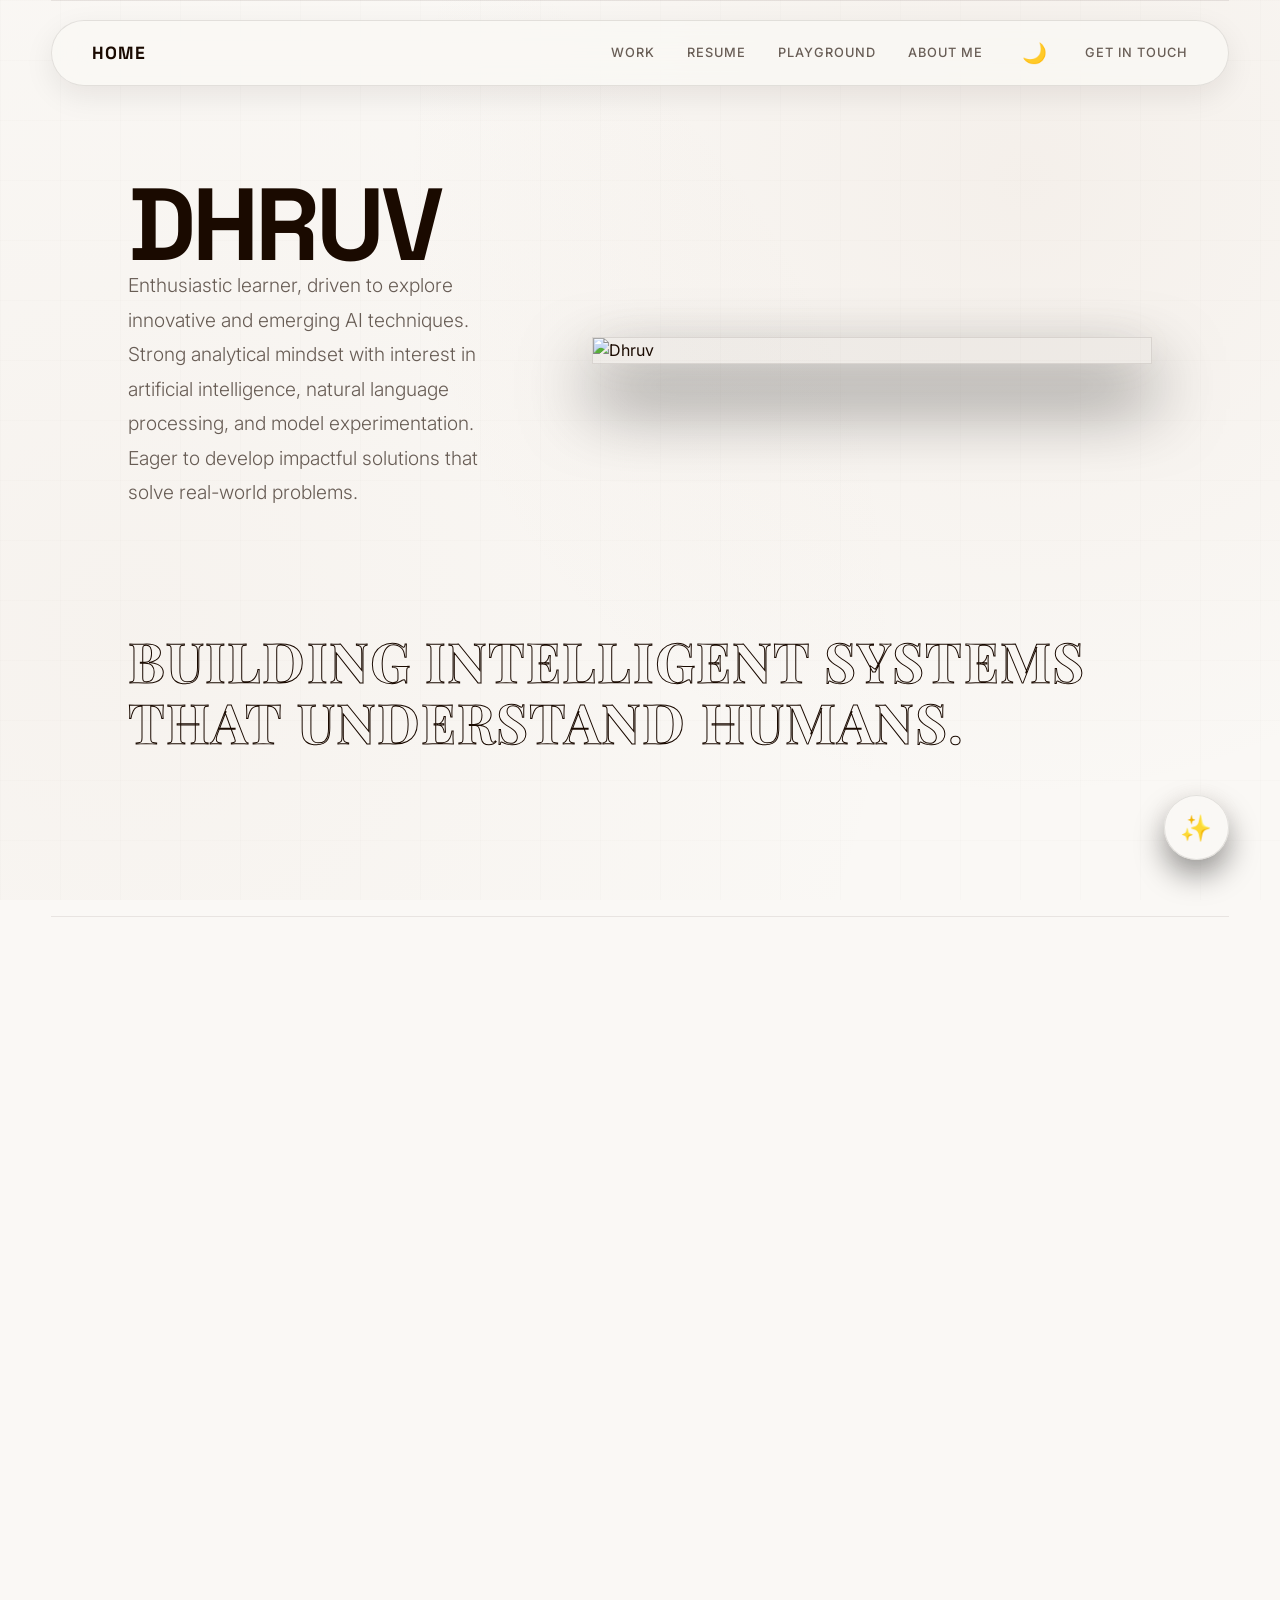
==== commit 38e82c74: "feat: implement backend proxy for Gemini API to secure credentials and add input length validation" ====
--- a/index.html
+++ b/index.html
@@ -318,7 +318,7 @@
     <div class="chat-window" id="chatWindow">
         <div class="chat-header">
             <span style="display: flex; align-items: center; gap: 8px;">
-                <span class="bot-avatar">🤖</span> D-Buddy
+                <span class="bot-avatar">👨‍💻</span> D-Buddy
             </span>
             <span id="closeChatBtn" style="cursor:pointer; font-size: 1.5rem; line-height: 0.5;">&times;</span>
         </div>
@@ -327,7 +327,7 @@
             <div class="message bot typing" id="typingIndicator" style="display: none;">Processing...</div>
         </div>
         <div class="chat-input-area">
-            <input type="text" id="chatInput" placeholder="Ask D-Buddy a question...">
+            <input type="text" id="chatInput" placeholder="Ask D-Buddy a question..." maxlength="500">
             <span id="sendChatBtn" style="cursor:pointer; font-weight: bold; font-size: 1.2rem; color: var(--accent);">➤</span>
         </div>
     </div>
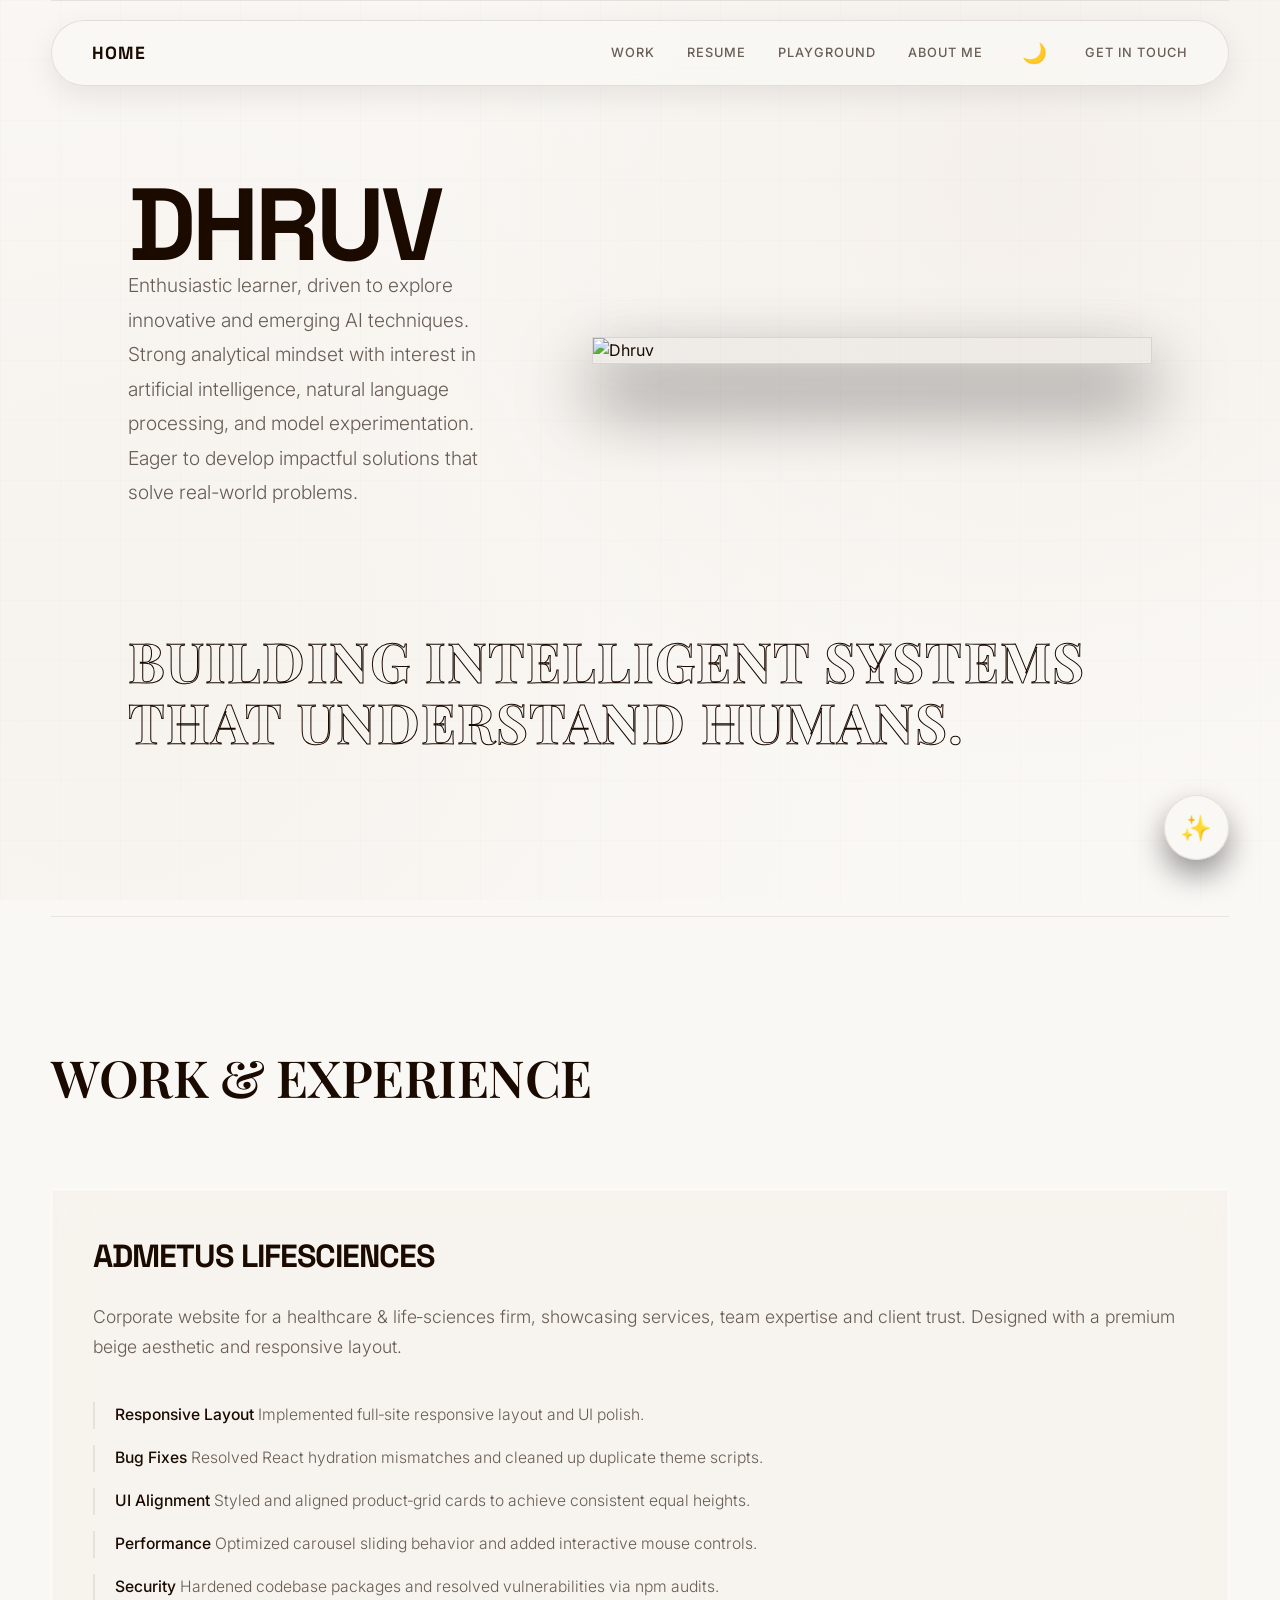
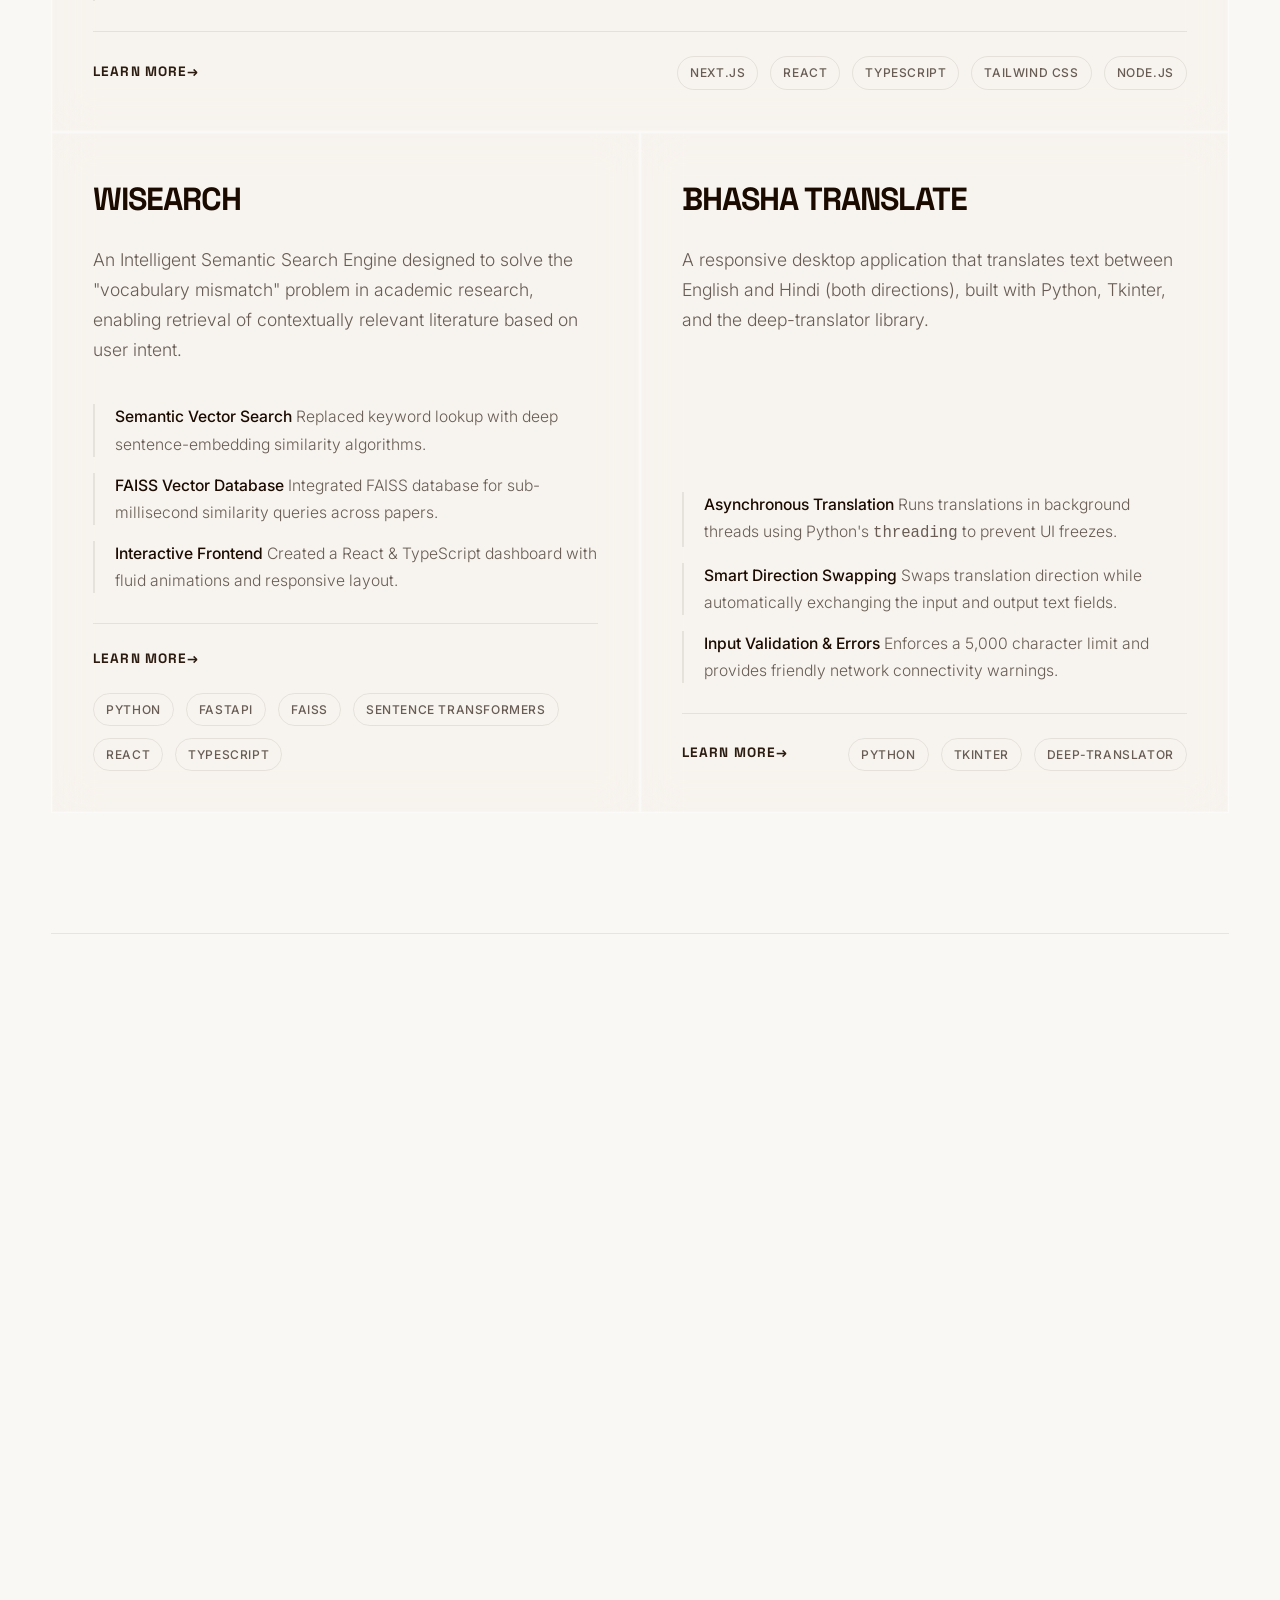
==== commit cce47156: "feat: improve SEO with canonical tags, JSON-LD structured data, and search engine discovery files" ====
--- a/index.html
+++ b/index.html
@@ -4,9 +4,7 @@
 <head>
     <meta charset="UTF-8">
     <meta name="viewport" content="width=device-width, initial-scale=1.0">
-    <meta http-equiv="Cache-Control" content="no-cache, no-store, must-revalidate">
-    <meta http-equiv="Pragma" content="no-cache">
-    <meta http-equiv="Expires" content="0">
+    <link rel="canonical" href="https://dhruv-portfolio-black.vercel.app/">
     <title>Dhruv — Personal Portfolio</title>
     <meta name="description" content="Dhruv's personal portfolio — Aspiring AI Engineer, Web Developer, and creative thinker building intelligent human-AI systems.">
     <link rel="icon" type="image/x-icon" href="favicon.ico">
@@ -31,6 +29,26 @@
         href="https://fonts.googleapis.com/css2?family=Inter:wght@300;400;500;600;700&family=Playfair+Display:ital,wght@0,400;0,600;0,700;1,400&family=Space+Grotesk:wght@500;600;700;900&display=swap"
         rel="stylesheet">
     <link rel="stylesheet" href="style.css?v=3">
+
+    <!-- Structured Data (JSON-LD) -->
+    <script type="application/ld+json">
+    {
+      "@context": "https://schema.org",
+      "@type": "Person",
+      "name": "Dhruv Lohchab",
+      "url": "https://dhruv-portfolio-black.vercel.app/",
+      "image": "https://dhruv-portfolio-black.vercel.app/photo-3.png",
+      "jobTitle": "AI Engineer & Web Developer",
+      "worksFor": {
+        "@type": "Organization",
+        "name": "Manav Rachna University"
+      },
+      "sameAs": [
+        "https://www.linkedin.com/in/dhruv-lohchab",
+        "https://github.com/Dhruv-Lohchab"
+      ]
+    }
+    </script>
 </head>
 
 <body>
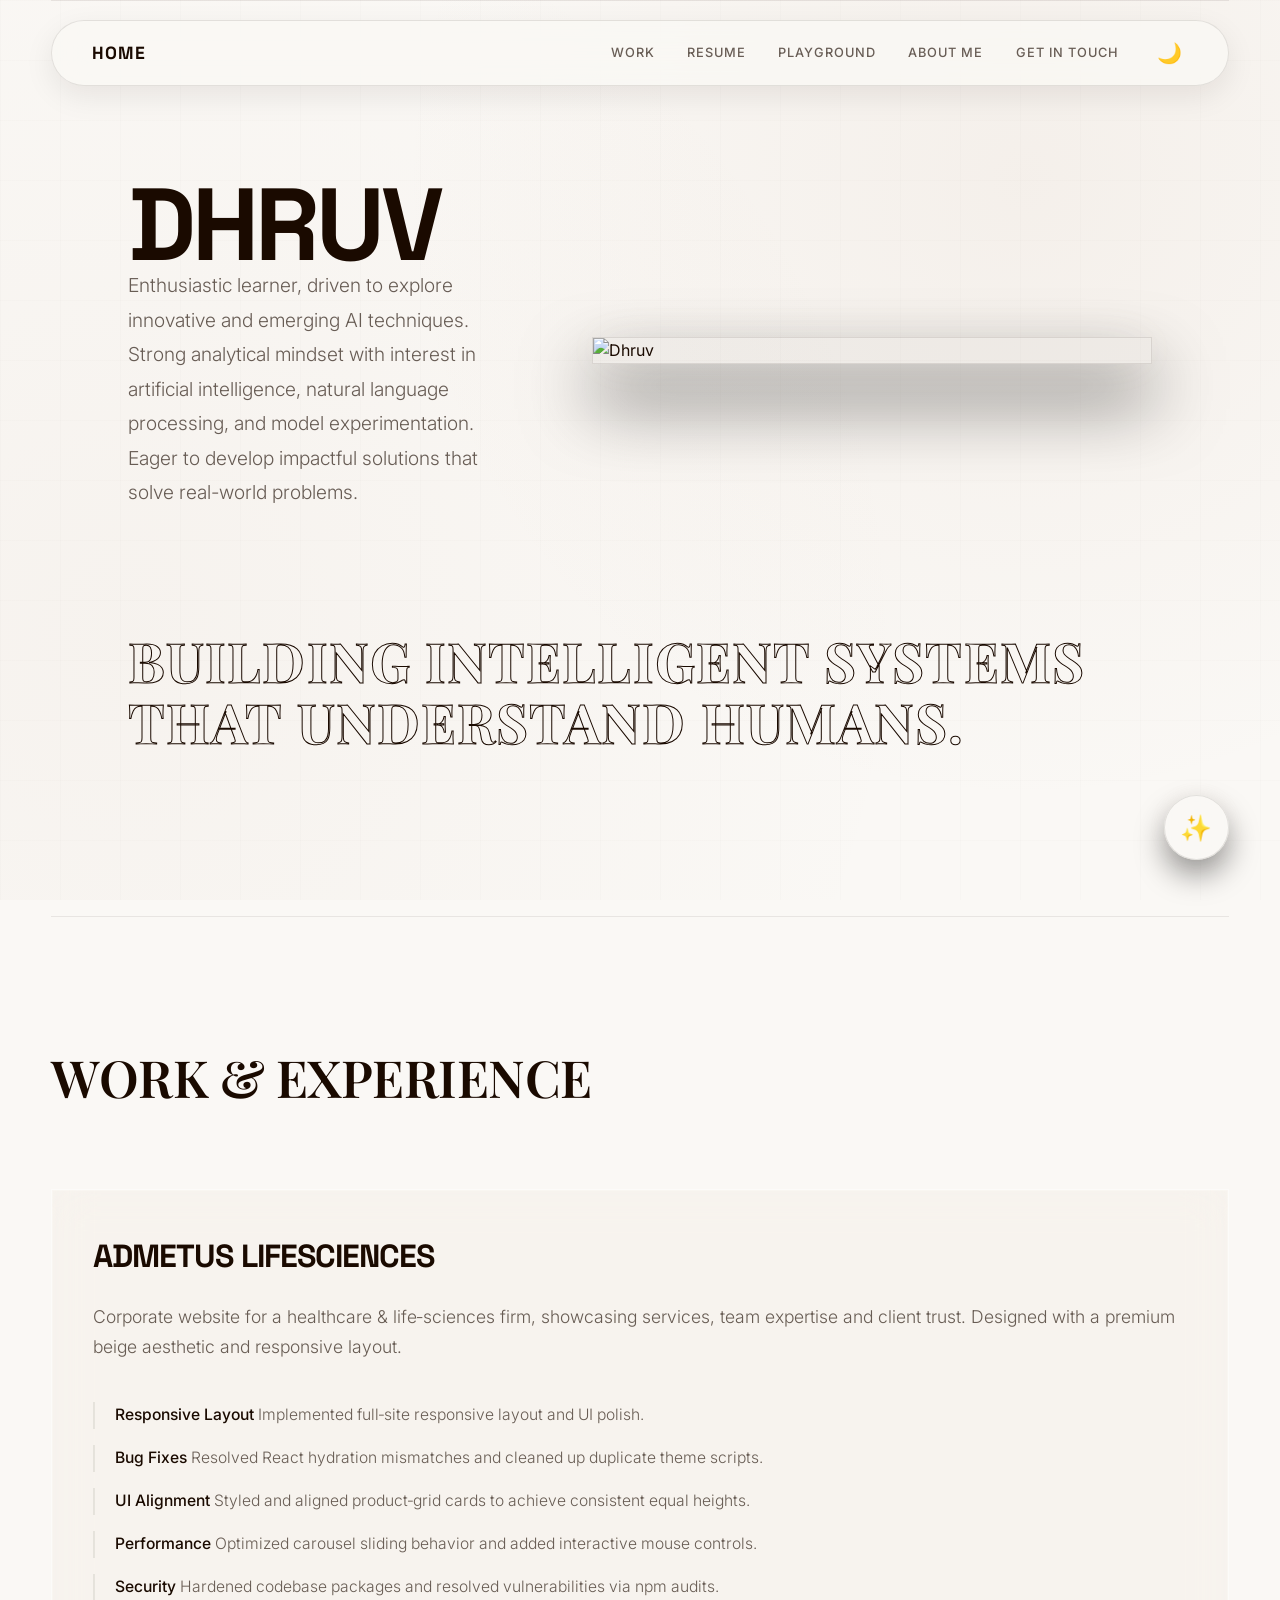
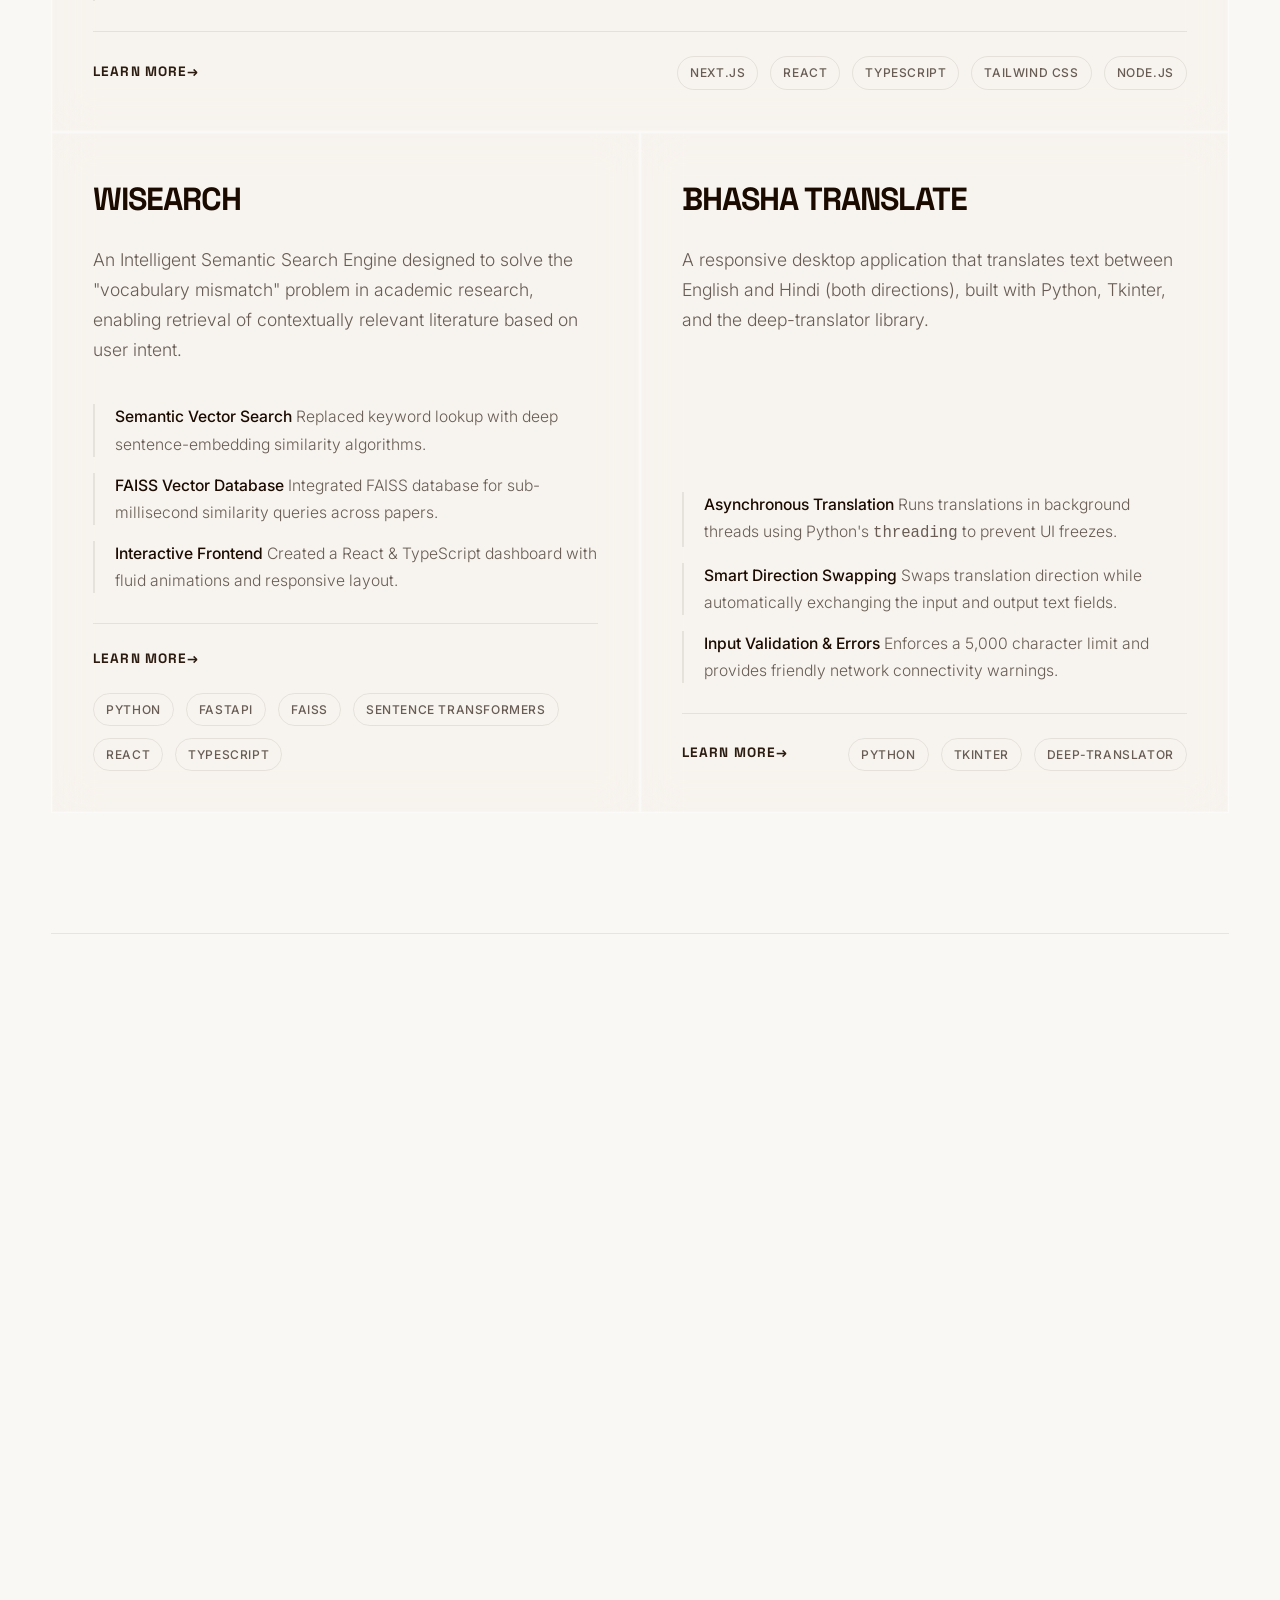
==== commit 86e3b939: "feat: separate chatbot & playground APIs, build playground dashboard, and relocate toggle" ====
--- a/index.html
+++ b/index.html
@@ -69,10 +69,10 @@
             <a href="Dhruv_Resume.pdf" target="_blank" rel="noopener noreferrer">Resume</a>
             <a href="#playground">Playground</a>
             <a href="about.html">About Me</a>
+            <a href="#connect">Get in touch</a>
             <button class="theme-toggle" id="themeToggle" aria-label="Toggle theme">
                 <span class="theme-emoji">🌞</span>
             </button>
-            <a href="#connect">Get in touch</a>
         </div>
     </nav>
 
@@ -228,10 +228,40 @@
                 <button class="hero-btn" id="analyzeBtn"
                     style="margin: 0; background: transparent;">✨ Analyze Alignment</button>
 
-                <div id="matchResult" class="match-result">
-                    <div style="margin-bottom: 10px; font-weight: 500; text-transform: uppercase; font-size: 0.85rem;">
-                        System Output</div>
-                    <div id="matchContent" style="font-size: 1.1rem; font-weight: 300; white-space: pre-wrap;"></div>
+                <div id="matchResult" class="match-result" style="display: none;">
+                    <div style="margin-bottom: 20px; font-weight: 500; text-transform: uppercase; font-size: 0.85rem; border-bottom: 1px solid var(--border-light); padding-bottom: 10px; color: var(--text-muted);">
+                        ✨ Role Compatibility Dashboard</div>
+                    <div class="match-dashboard">
+                        <!-- Score Circular Ring -->
+                        <div class="match-score-container">
+                            <div class="match-score-radial">
+                                <svg class="progress-ring" width="120" height="120">
+                                    <circle class="progress-ring-circle-bg" stroke="var(--border-light)" stroke-width="8" fill="transparent" r="50" cx="60" cy="60"/>
+                                    <circle class="progress-ring-circle" id="scoreCircle" stroke="var(--accent)" stroke-width="8" fill="transparent" r="50" cx="60" cy="60"/>
+                                </svg>
+                                <div class="match-score-text" id="scoreText">0%</div>
+                            </div>
+                            <div class="match-score-label">Compatibility Match</div>
+                        </div>
+                        
+                        <!-- Summary -->
+                        <div class="match-summary-section">
+                            <h3>Alignment Summary</h3>
+                            <p id="matchSummaryText" style="font-size: 1.05rem; font-weight: 300; line-height: 1.6;"></p>
+                        </div>
+                        
+                        <!-- Detailed Strengths & Gaps Columns -->
+                        <div class="match-details-grid">
+                            <div class="match-column strengths-col">
+                                <h4>✨ Key Strengths</h4>
+                                <ul id="matchStrengthsList"></ul>
+                            </div>
+                            <div class="match-column gaps-col">
+                                <h4>🎯 Areas of Growth</h4>
+                                <ul id="matchGapsList"></ul>
+                            </div>
+                        </div>
+                    </div>
                 </div>
             </div>
         </section>
--- a/style.css
+++ b/style.css
@@ -1668,4 +1668,170 @@
         margin-top: 25px;
         padding: 12px 28px;
     }
+}
+
+/* --- Recruiter Playground Dashboard --- */
+.match-result {
+    margin-top: 2rem;
+    padding: 2.5rem;
+    background: var(--glass-bg);
+    border: 1px solid var(--glass-border);
+    border-radius: 24px;
+    backdrop-filter: blur(20px);
+    -webkit-backdrop-filter: blur(20px);
+    box-shadow: 0 20px 40px var(--shadow-color);
+}
+
+.match-dashboard {
+    display: grid;
+    grid-template-columns: 180px 1fr;
+    gap: 2.5rem;
+    align-items: center;
+}
+
+@media (max-width: 768px) {
+    .match-dashboard {
+        grid-template-columns: 1fr;
+        text-align: center;
+        gap: 1.5rem;
+    }
+}
+
+.match-score-container {
+    display: flex;
+    flex-direction: column;
+    align-items: center;
+    justify-content: center;
+    gap: 0.75rem;
+}
+
+.match-score-radial {
+    position: relative;
+    width: 120px;
+    height: 120px;
+    display: flex;
+    align-items: center;
+    justify-content: center;
+}
+
+.progress-ring {
+    transform: rotate(-90deg);
+}
+
+.progress-ring-circle {
+    transition: stroke-dashoffset 0.8s cubic-bezier(0.4, 0, 0.2, 1);
+}
+
+.match-score-text {
+    position: absolute;
+    font-family: 'Space Grotesk', sans-serif;
+    font-size: 1.8rem;
+    font-weight: 700;
+    color: var(--text-main);
+}
+
+.match-score-label {
+    font-family: 'Space Grotesk', sans-serif;
+    font-size: 0.8rem;
+    text-transform: uppercase;
+    letter-spacing: 0.05em;
+    color: var(--text-muted);
+    font-weight: 600;
+    text-align: center;
+}
+
+.match-summary-section {
+    display: flex;
+    flex-direction: column;
+    gap: 0.5rem;
+    text-align: left;
+}
+
+.match-summary-section h3 {
+    font-family: 'Playfair Display', serif;
+    font-size: 1.5rem;
+    color: var(--text-main);
+}
+
+.match-summary-section p {
+    font-size: 1.05rem;
+    font-weight: 300;
+    color: var(--text-muted);
+    line-height: 1.6;
+}
+
+.match-details-grid {
+    grid-column: 1 / -1;
+    display: grid;
+    grid-template-columns: 1fr 1fr;
+    gap: 2rem;
+    margin-top: 1rem;
+    border-top: 1px solid var(--border-light);
+    padding-top: 2rem;
+    text-align: left;
+}
+
+@media (max-width: 600px) {
+    .match-details-grid {
+        grid-template-columns: 1fr;
+        gap: 1.5rem;
+    }
+}
+
+.match-column {
+    background: rgba(255, 255, 255, 0.02);
+    border: 1px solid var(--border-light);
+    border-radius: 16px;
+    padding: 1.5rem;
+}
+
+body.light-mode .match-column {
+    background: rgba(0, 0, 0, 0.01);
+}
+
+.match-column h4 {
+    font-family: 'Space Grotesk', sans-serif;
+    font-size: 1rem;
+    text-transform: uppercase;
+    letter-spacing: 0.05em;
+    margin-bottom: 1rem;
+    color: var(--text-main);
+}
+
+.match-column ul {
+    list-style-type: none;
+    padding: 0;
+    margin: 0;
+    display: flex;
+    flex-direction: column;
+    gap: 0.75rem;
+}
+
+.match-column li {
+    font-size: 0.95rem;
+    font-weight: 300;
+    color: var(--text-muted);
+    line-height: 1.5;
+    position: relative;
+    padding-left: 1.5rem;
+}
+
+.strengths-col li::before {
+    content: "✓";
+    position: absolute;
+    left: 0;
+    color: #4ade80; /* Light green check */
+    font-weight: 700;
+}
+
+body.light-mode .strengths-col li::before {
+    color: #16a34a; /* Darker green check for light mode */
+}
+
+.gaps-col li::before {
+    content: "•";
+    position: absolute;
+    left: 0;
+    color: var(--text-muted);
+    font-weight: 700;
 }
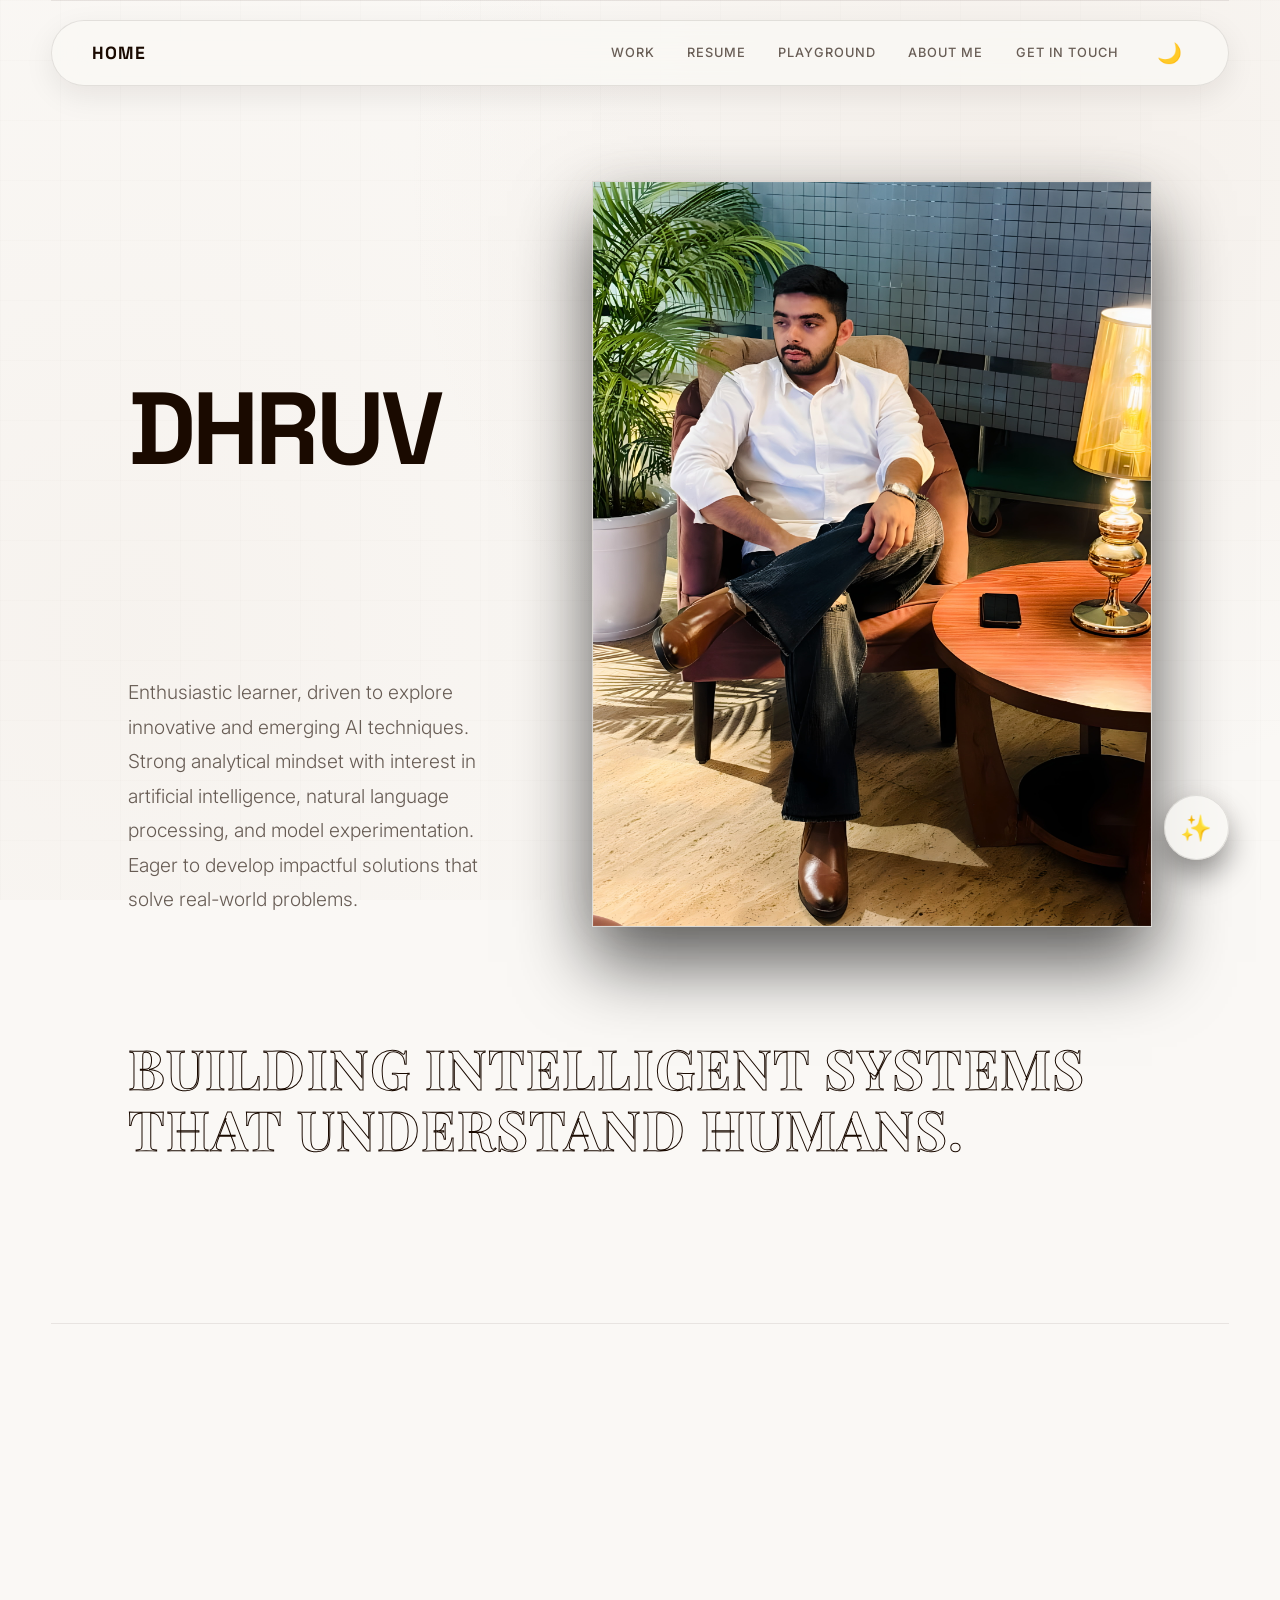
==== commit 66bd9432: "feat: replace portrait image with compressed JPEG version and add image resizing script" ====
--- a/index.html
+++ b/index.html
@@ -14,14 +14,14 @@
     <meta property="og:url" content="https://dhruv-portfolio-black.vercel.app/">
     <meta property="og:title" content="Dhruv — Personal Portfolio">
     <meta property="og:description" content="Aspiring AI Engineer and Web Developer building intelligent systems at the intersection of technology and human interaction.">
-    <meta property="og:image" content="https://dhruv-portfolio-black.vercel.app/photo-3.png">
+    <meta property="og:image" content="https://dhruv-portfolio-black.vercel.app/photo-3.jpg">
 
     <!-- Twitter -->
     <meta property="twitter:card" content="summary_large_image">
     <meta property="twitter:url" content="https://dhruv-portfolio-black.vercel.app/">
     <meta property="twitter:title" content="Dhruv — Personal Portfolio">
     <meta property="twitter:description" content="Aspiring AI Engineer and Web Developer building intelligent systems at the intersection of technology and human interaction.">
-    <meta property="twitter:image" content="https://dhruv-portfolio-black.vercel.app/photo-3.png">
+    <meta property="twitter:image" content="https://dhruv-portfolio-black.vercel.app/photo-3.jpg">
 
     <link rel="preconnect" href="https://fonts.googleapis.com">
     <link rel="preconnect" href="https://fonts.gstatic.com" crossorigin>
@@ -37,7 +37,7 @@
       "@type": "Person",
       "name": "Dhruv Lohchab",
       "url": "https://dhruv-portfolio-black.vercel.app/",
-      "image": "https://dhruv-portfolio-black.vercel.app/photo-3.png",
+      "image": "https://dhruv-portfolio-black.vercel.app/photo-3.jpg",
       "jobTitle": "AI Engineer & Web Developer",
       "worksFor": {
         "@type": "Organization",
@@ -90,7 +90,7 @@
                 </div>
                 <div class="hero-right-col">
                     <div class="portrait-frame-editorial">
-                        <img src="photo-3.png" alt="Dhruv" class="hero-portrait-editorial">
+                        <img src="photo-3.jpg" alt="Dhruv" class="hero-portrait-editorial">
                     </div>
                 </div>
             </div>
